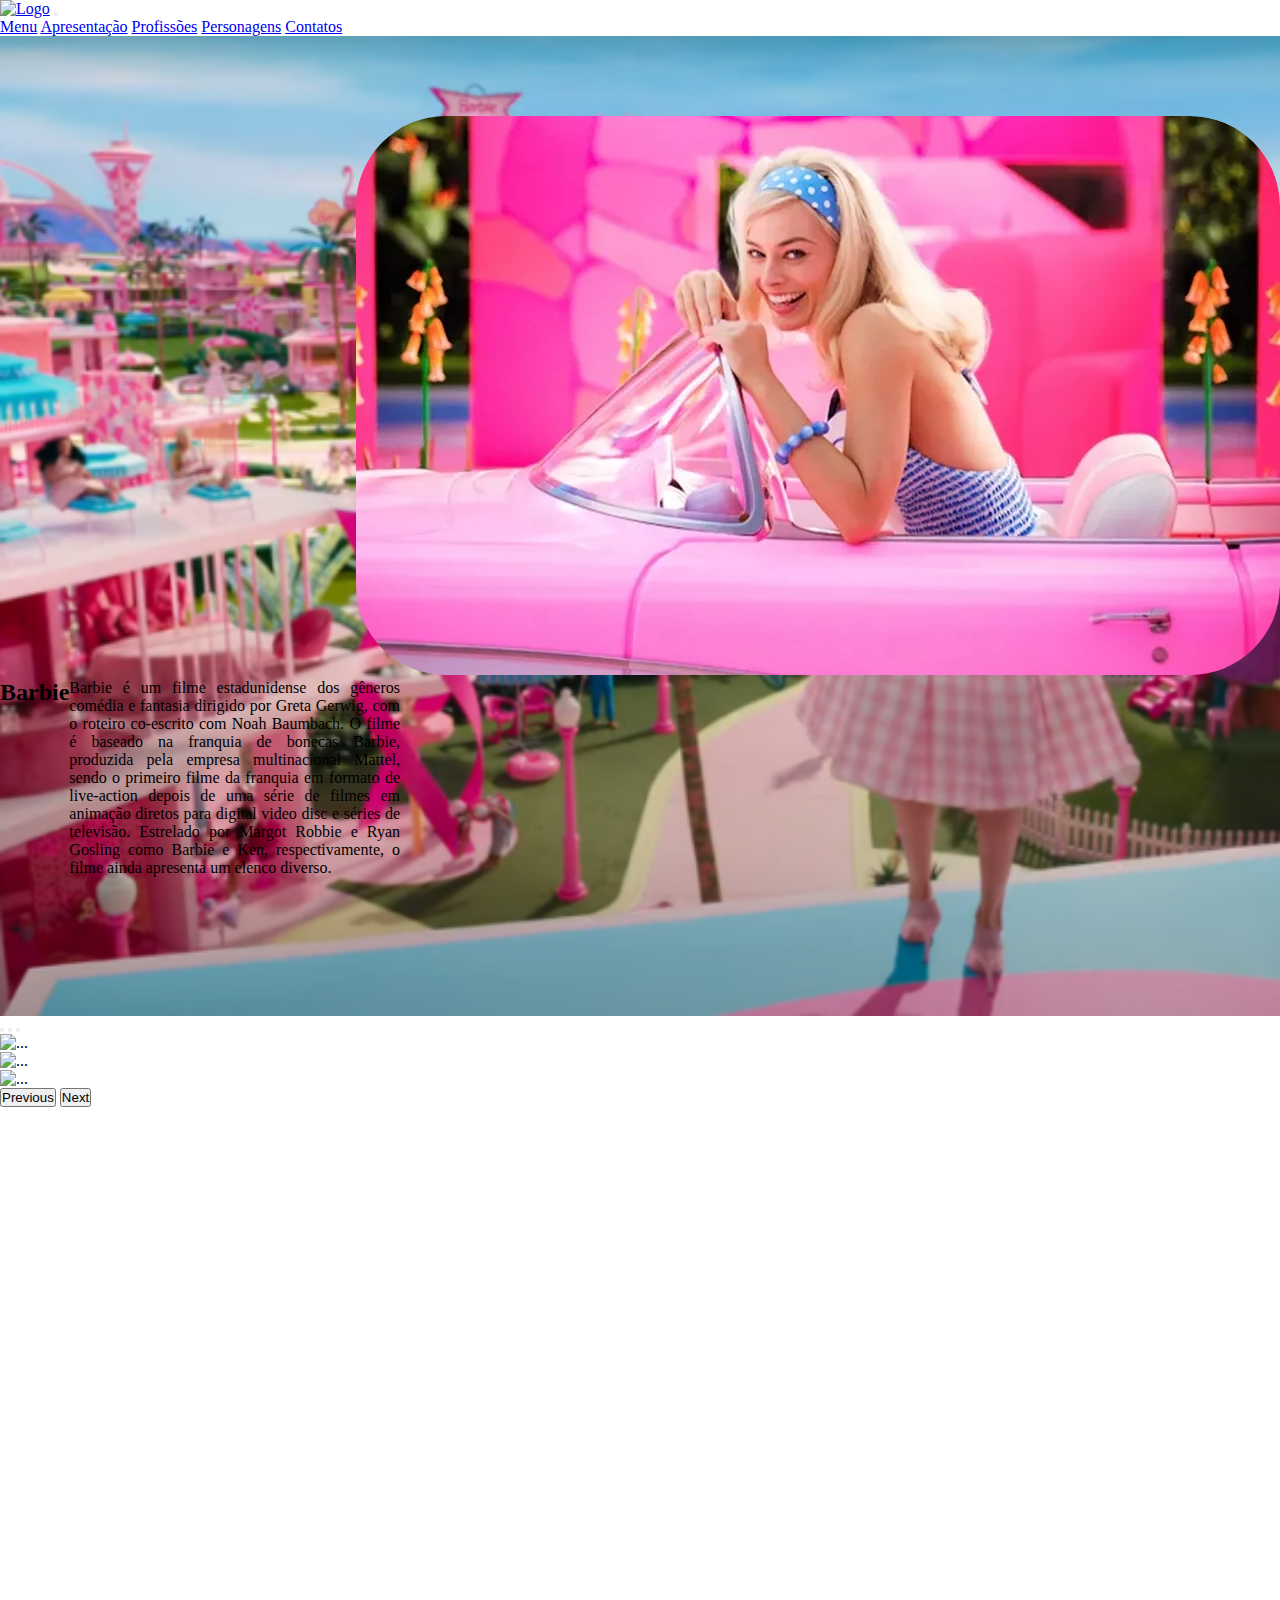
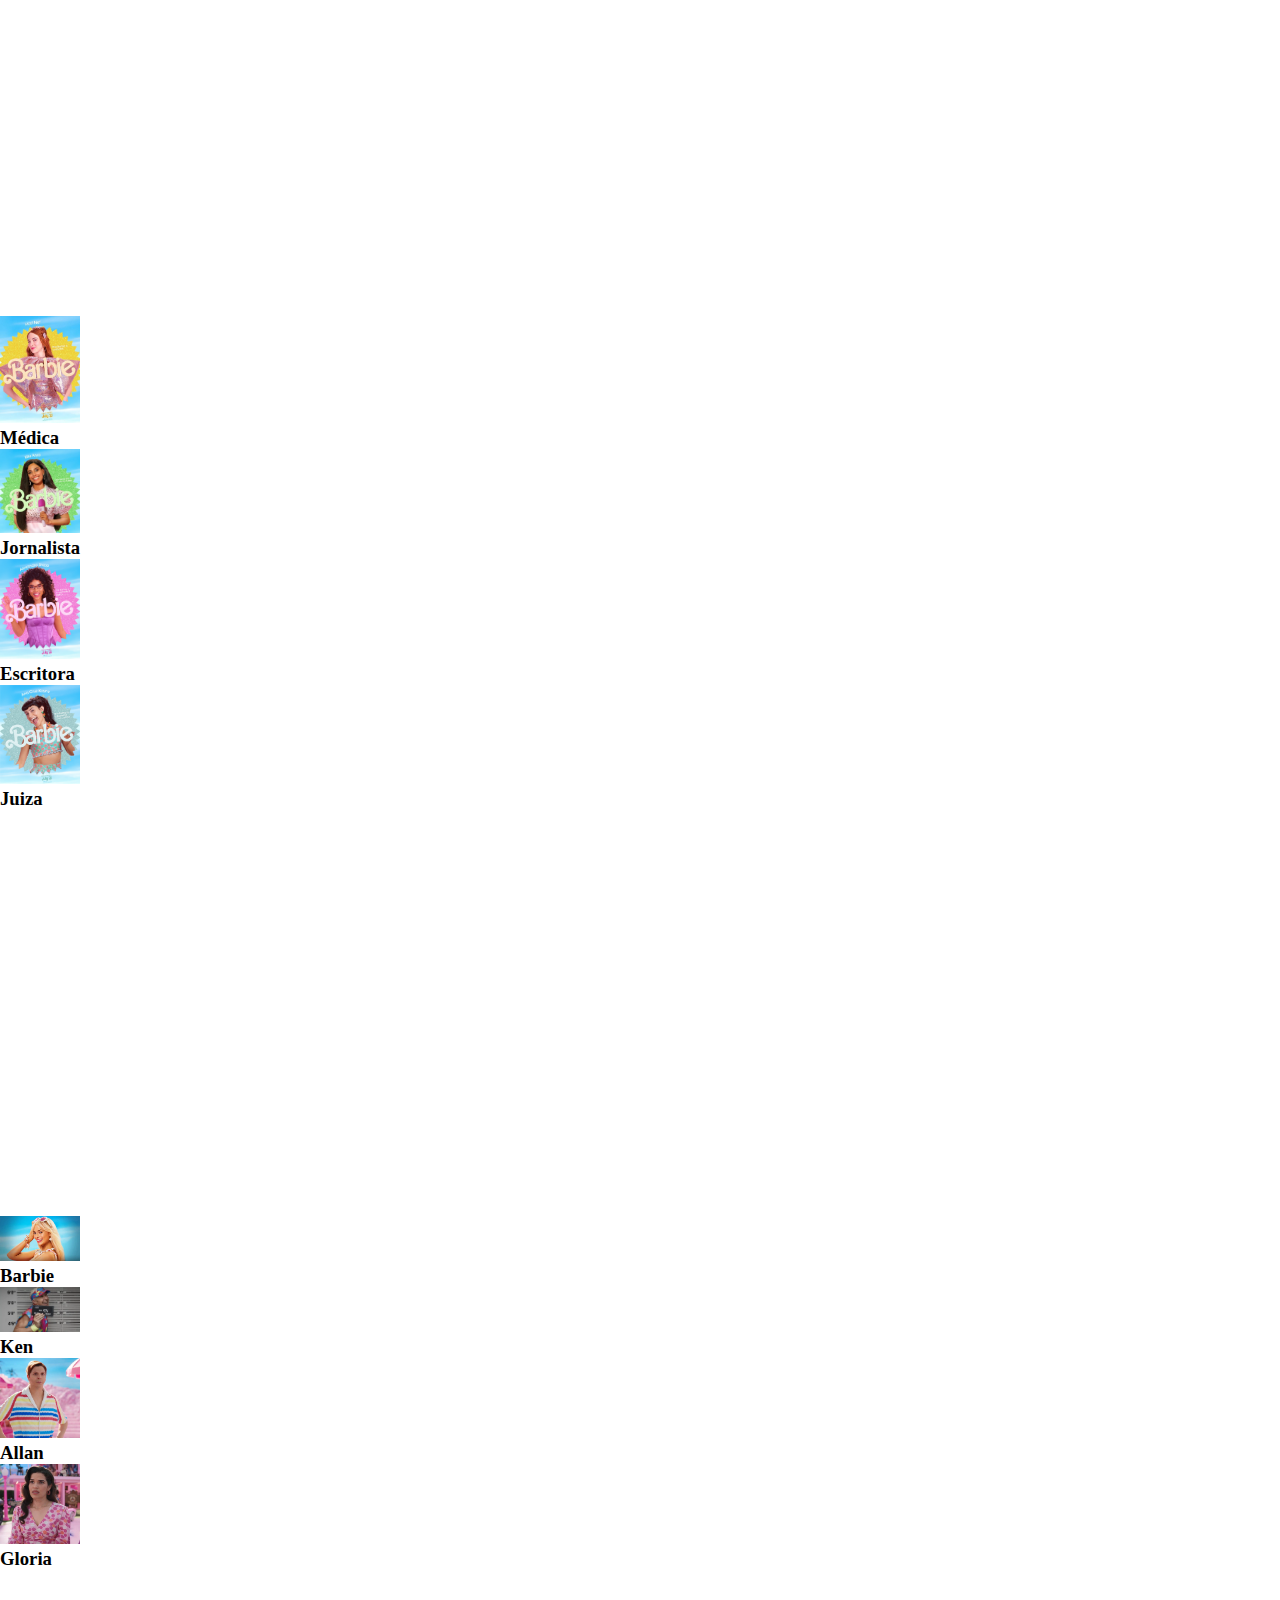
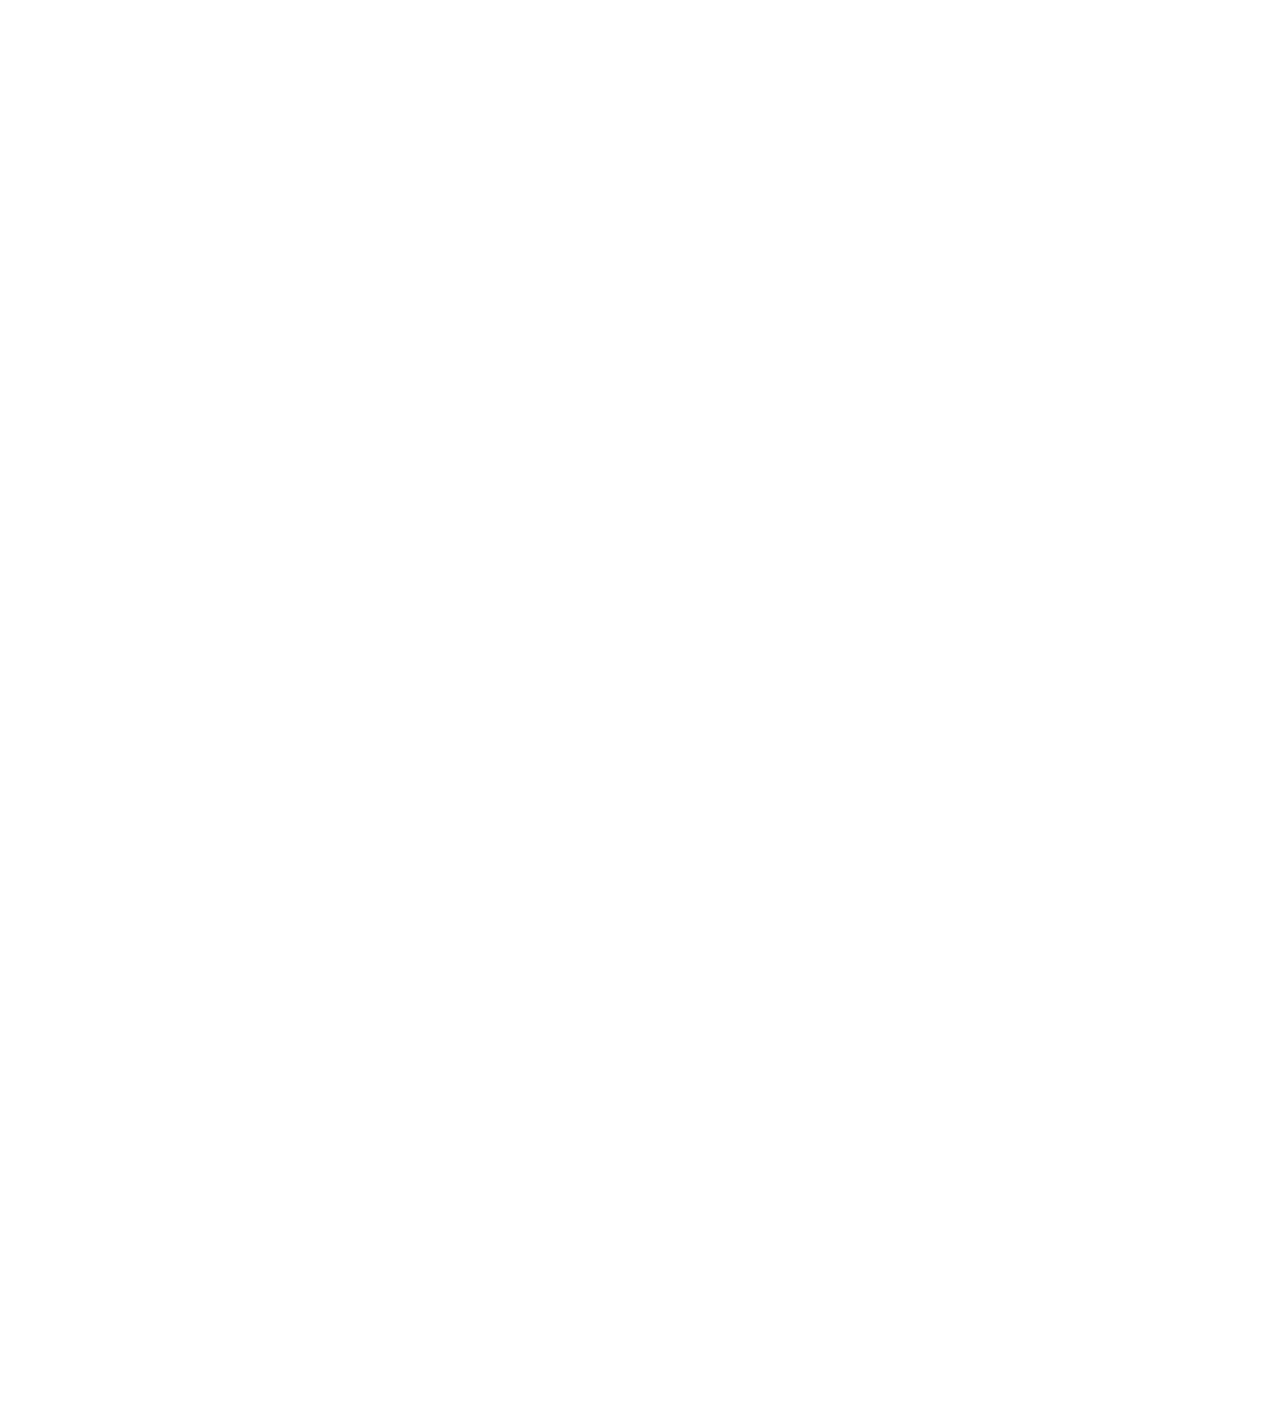
==== Javascript-inicial/Barbie/index.html @ 6b83ccca "Site da barbie" ====
<!DOCTYPE html>
<html lang="en">
<head>
    <meta charset="UTF-8">
    <meta name="viewport" content="width=device-width, initial-scale=1.0">
    <title>Site da Barbie</title>
    <link rel="stylesheet" href="style.css">
    <script src="script.js"></script>
    <link href="https://cdn.jsdelivr.net/npm/bootstrap@5.0.2/dist/css/bootstrap.min.css" rel="stylesheet" integrity="sha384-EVSTQN3/azprG1Anm3QDgpJLIm9Nao0Yz1ztcQTwFspd3yD65VohhpuuCOmLASjC" crossorigin="anonymous"
        integrity="sha384-EVSTQN3/azprG1Anm3QDgpJLIm9Nao0Yz1ztcQTwFspd3yD65VohhpuuCOmLASjC" crossorigin="anonymous">
        <script src="https://cdn.jsdelivr.net/npm/bootstrap@5.0.2/dist/js/bootstrap.bundle.min.js"
        integrity="sha384-MrcW6ZMFYlzcLA8Nl+NtUVF0sA7MsXsP1UyJoMp4YLEuNSfAP+JcXn/tWtIaxVXM"
        crossorigin="anonymous"></script>
        <link rel="preconnect" href="https://fonts.googleapis.com">
        <link rel="preconnect" href="https://fonts.gstatic.com" crossorigin>
        <link href="https://fonts.googleapis.com/css2?family=Sigmar&display=swap" rel="stylesheet">
    
</head>
<body>
    <nav class="navbar fixed-top navbar-expand-lg navbar-light bg-light">
        <div class="container-fluid">
          <a class="navbar-brand" href="#"><img class="img-logo" src="./assets/barbie-logo.png" alt="Logo"></a>
          <button class="navbar-toggler" type="button" data-bs-toggle="collapse" data-bs-target="#navbarNavAltMarkup"
            aria-controls="navbarNavAltMarkup" aria-expanded="false" aria-label="Toggle navigation">
            <span class="navbar-toggler-icon"></span>
          </button>
          <div class="collapse navbar-collapse" id="navbarNavAltMarkup">
            <div class="navbar-nav">
              <a class="nav-link" href="#s1">Menu</a>
              <a class="nav-link" href="#s2">Apresentação</a>
              <a class="nav-link" href="#s3">Profissões</a>
              <a class="nav-link" href="#s4">Personagens</a>
              <a class="nav-link" href="#s5">Contatos</a>
            </div>
          </div>
        </div>
      </nav>
      <main>
        <section id="s1">
            <div class="s1-left">
                <div class="wrap-img">
                    <img class="img-s1" src="./Assets/barbie.webp" alt="imagem apresentacao">
                </div>
            </div>
            <div class="s1-right">
                <h2 class="title-name">Barbie</h2>
                <p>Barbie é um filme estadunidense dos gêneros comédia e fantasia dirigido por Greta Gerwig, 
                  com o roteiro co-escrito com Noah Baumbach. O filme é baseado na franquia 
                  de bonecas Barbie, produzida pela empresa multinacional Mattel, 
                  sendo o primeiro filme da franquia em formato de live-action depois 
                  de uma série de filmes em animação diretos para digital video disc 
                  e séries de televisão. Estrelado por Margot Robbie e Ryan Gosling 
                  como Barbie e Ken, respectivamente, o filme ainda apresenta um elenco diverso.</p>
            </div>
        </section>
        <section id="s2">
            <div id="carouselExampleIndicators" class="carousel slide" data-bs-ride="carousel">
                <div class="carousel-indicators">
                  <button type="button" data-bs-target="#carouselExampleIndicators" data-bs-slide-to="0" class="active" aria-current="true" aria-label="Slide 1"></button>
                  <button type="button" data-bs-target="#carouselExampleIndicators" data-bs-slide-to="1" aria-label="Slide 2"></button>
                  <button type="button" data-bs-target="#carouselExampleIndicators" data-bs-slide-to="2" aria-label="Slide 3"></button>
                </div>
                <div class="carousel-inner">
                  <div class="carousel-item active">
                    <img src="./assets/lobopidao.jpg" class="d-block w-100" alt="...">
                  </div>
                  <div class="carousel-item">
                    <img src="./assets/astronauta.jpg" class="d-block w-100" alt="...">
                  </div>
                  <div class="carousel-item">
                    <img src="./assets/galaxia.jpg" class="d-block w-100" alt="...">
                  </div>
                </div>
                <button class="carousel-control-prev" type="button" data-bs-target="#carouselExampleIndicators" data-bs-slide="prev">
                  <span class="carousel-control-prev-icon" aria-hidden="true"></span>
                  <span class="visually-hidden">Previous</span>
                </button>
                <button class="carousel-control-next" type="button" data-bs-target="#carouselExampleIndicators" data-bs-slide="next">
                  <span class="carousel-control-next-icon" aria-hidden="true"></span>
                  <span class="visually-hidden">Next</span>
                </button>
              </div>
        </section>
        <section id="s3">
            <div class="cartao1">
                <div class="wrap-img-card">
                  <img src="./Assets/medica.jpg" alt="Barbie Medica" width="80px" height="auto">
                </div>
                <div class="wrap-info-card">
                  <h3>Médica</h3>
                  <p></p>
                </div>
              </div>
        
              <div class="cartao2">
                <div class="wrap-img-card">
                  <img src="./Assets/barbie-jornalista.png" alt="Barbie Jornalista" width="80px" height="auto">
                </div>
                <div class="wrap-info-card">
                  <h3>Jornalista</h3>
                  <p></p>
                </div>
              </div>
        
              <div class="cartao3">
                <div class="wrap-img-card">
                  <img src="./Assets/escritora.jpg" alt="Barbie Escritora" width="80px" height="auto">
                </div>
                <div class="wrap-info-card">
                  <h3>Escritora</h3>
                  <p></p>
                </div>
              </div>
        
              <div class="cartao4">
                <div class="wrap-img-card">
                  <img src="./Assets/barbie-juiza.png" alt="Barbie Juiza" width="80px" height="auto">
                </div>
                <div class="wrap-info-card">
                  <h3>Juiza</h3>
                  <p></p>
                </div>
              </div>
        </section>
        <section class="s4">
            <div class="cartao5">
                <div class="wrap-img-card">
                  <img src="./Assets/Barbie1.webp" alt="foto Barbie" width="80px" height="auto">
                </div>
                <div class="wrap-info-card">
                  <h3>Barbie</h3>
                  <p></p>
                </div>
              </div>
        
              <div class="cartao6">
                <div class="wrap-img-card">
                  <img src="./Assets/foto-ken.webp" alt="foto Ken" width="80px" height="auto">
                </div>
                <div class="wrap-info-card">
                  <h3>Ken</h3>
                  <p></p>
                </div>
              </div>
        
              <div class="cartao7">
                <div class="wrap-img-card">
                  <img src="./Assets/allan.webp" alt="foto Allan" width="80px" height="auto">
                </div>
                <div class="wrap-info-card">
                  <h3>Allan</h3>
                  <p></p>
                </div>
              </div>
        
              <div class="cartao8">
                <div class="wrap-img-card">
                  <img src="./Assets/gloria.jpg" alt="foto Gloria" width="80px" height="auto">
                </div>
                <div class="wrap-info-card">
                  <h3>Gloria</h3>
                  <p></p>
                </div>
              </div>
        </section>
        <section></section>
      </main>
</body>
</html>
---- Javascript-inicial/Barbie/style.css ----
*{
    padding: 0;
    margin: 0;
}

.img-logo{
    width: 50px;
    height: auto;
}

section{
    height: 100vh;
}

#s1{
    padding-top: 80px;
    background-image: url(./Assets/background.png);
    background-repeat: no-repeat;
    background-size: cover;
    flex-direction: column;
}

.s1-left{
    display: flex;
    align-items: right;
    justify-content: right;
    overflow: auto;
    border-radius: 10vh;
}

.s1-right{
    
    display: flex;
    align-items: left;
    justify-content: left;
    width: 400px;
    text-align: justify;
}

.wrap-image{
    display: flex;
    align-items: center;
    justify-content: left;
    width: 400px;
}

.img-s1{
    border-radius: 10vh;
}
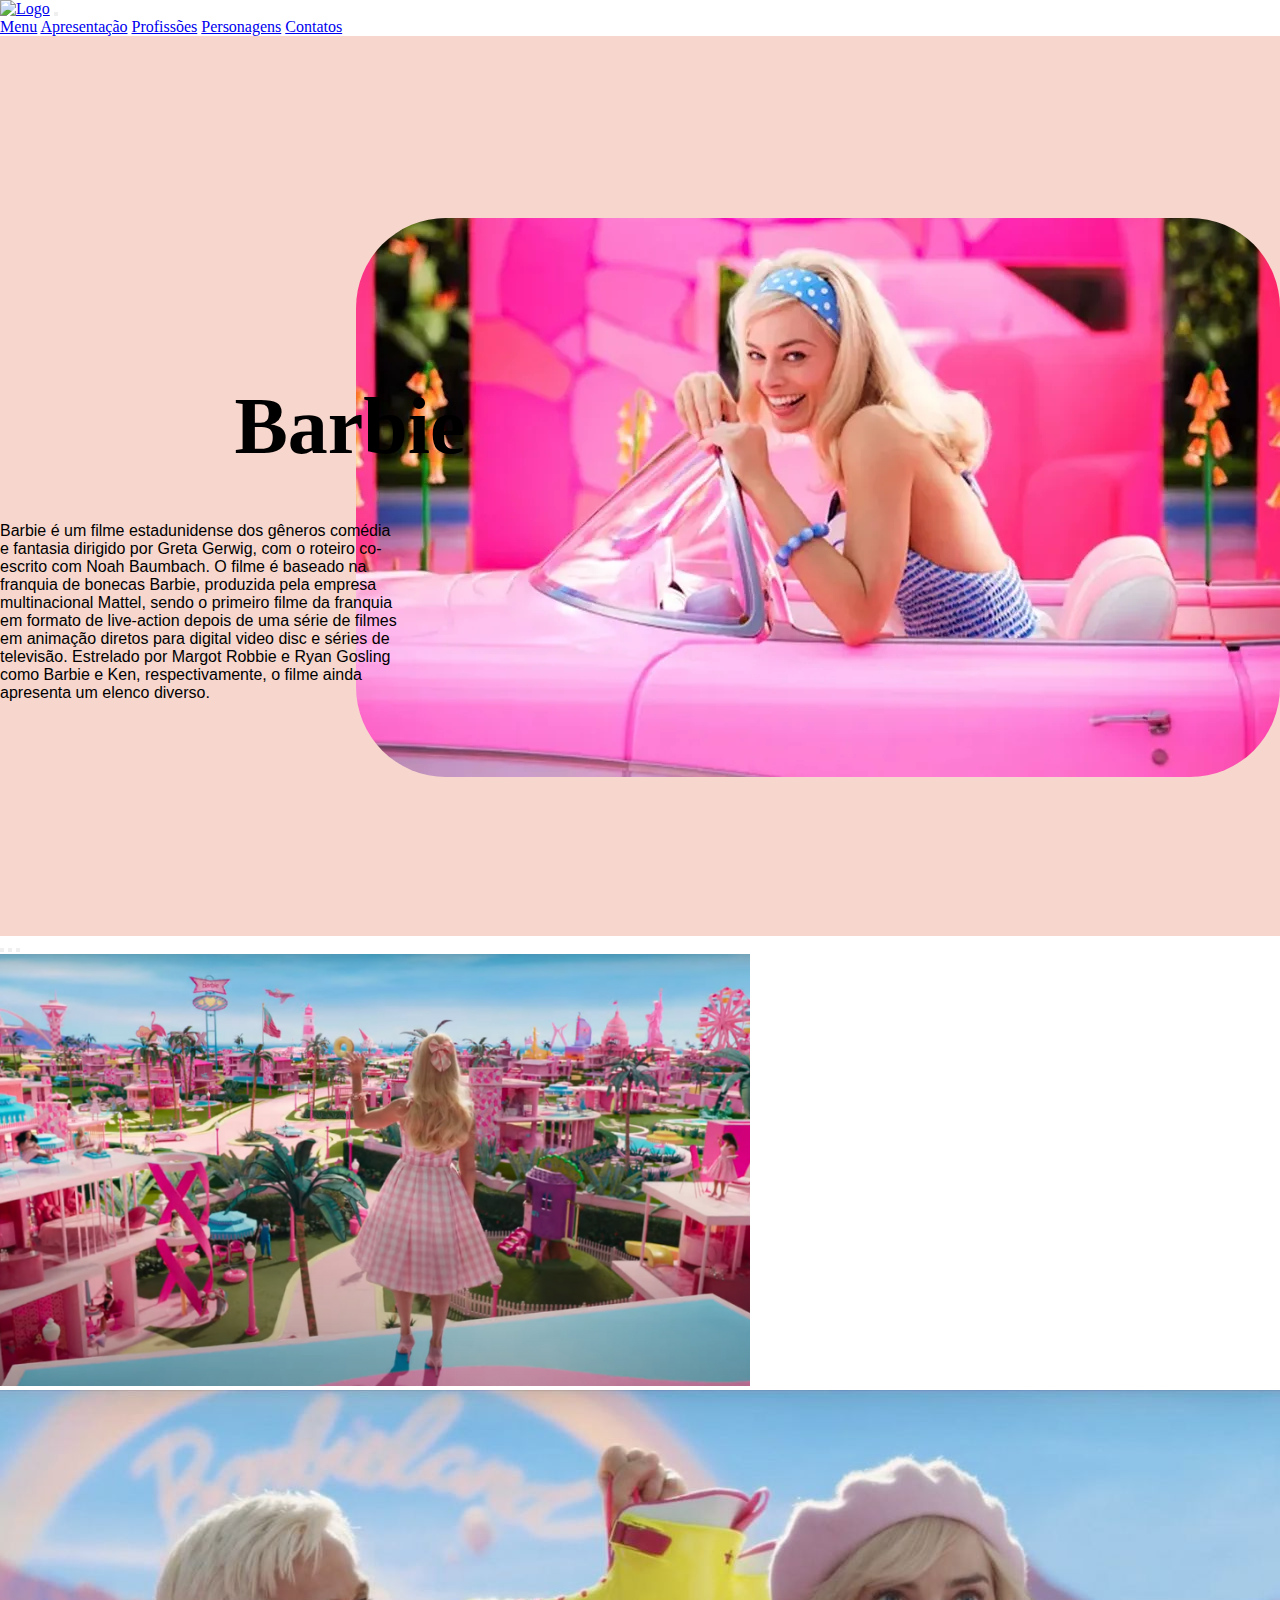
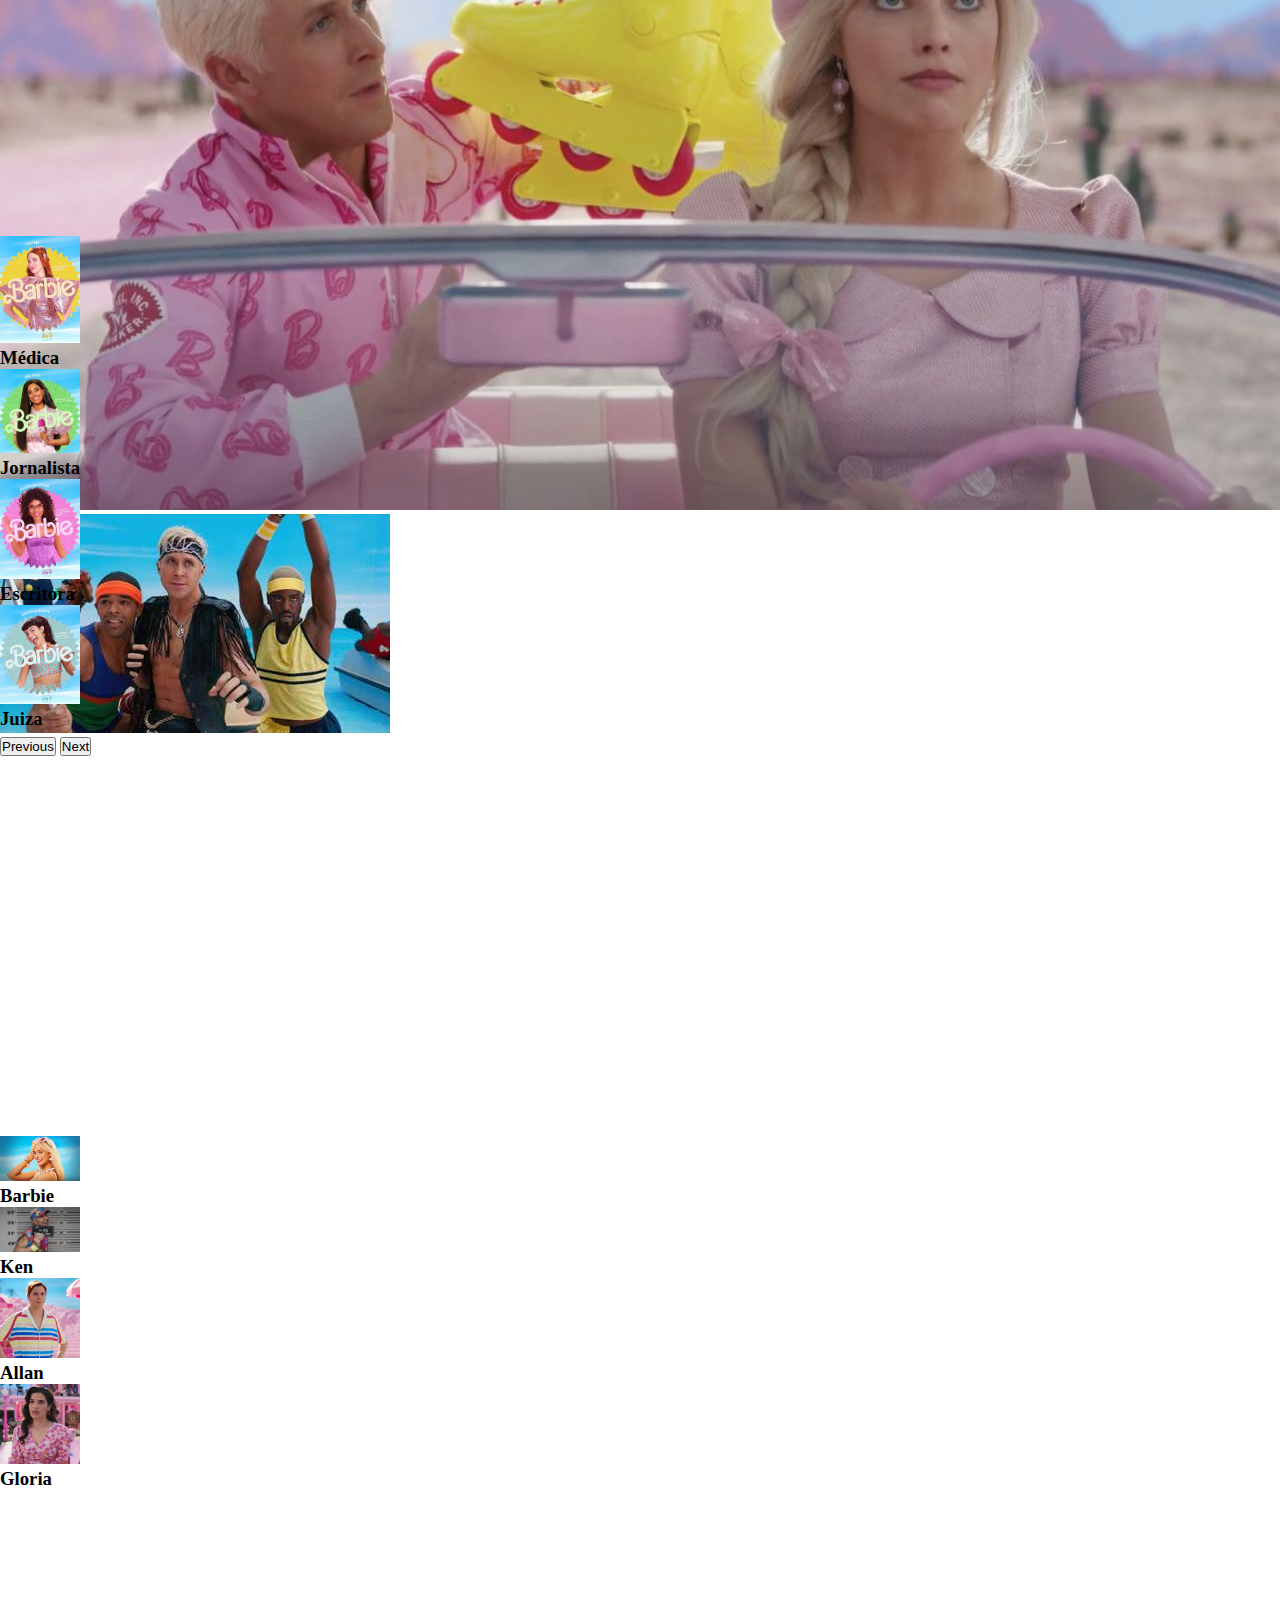
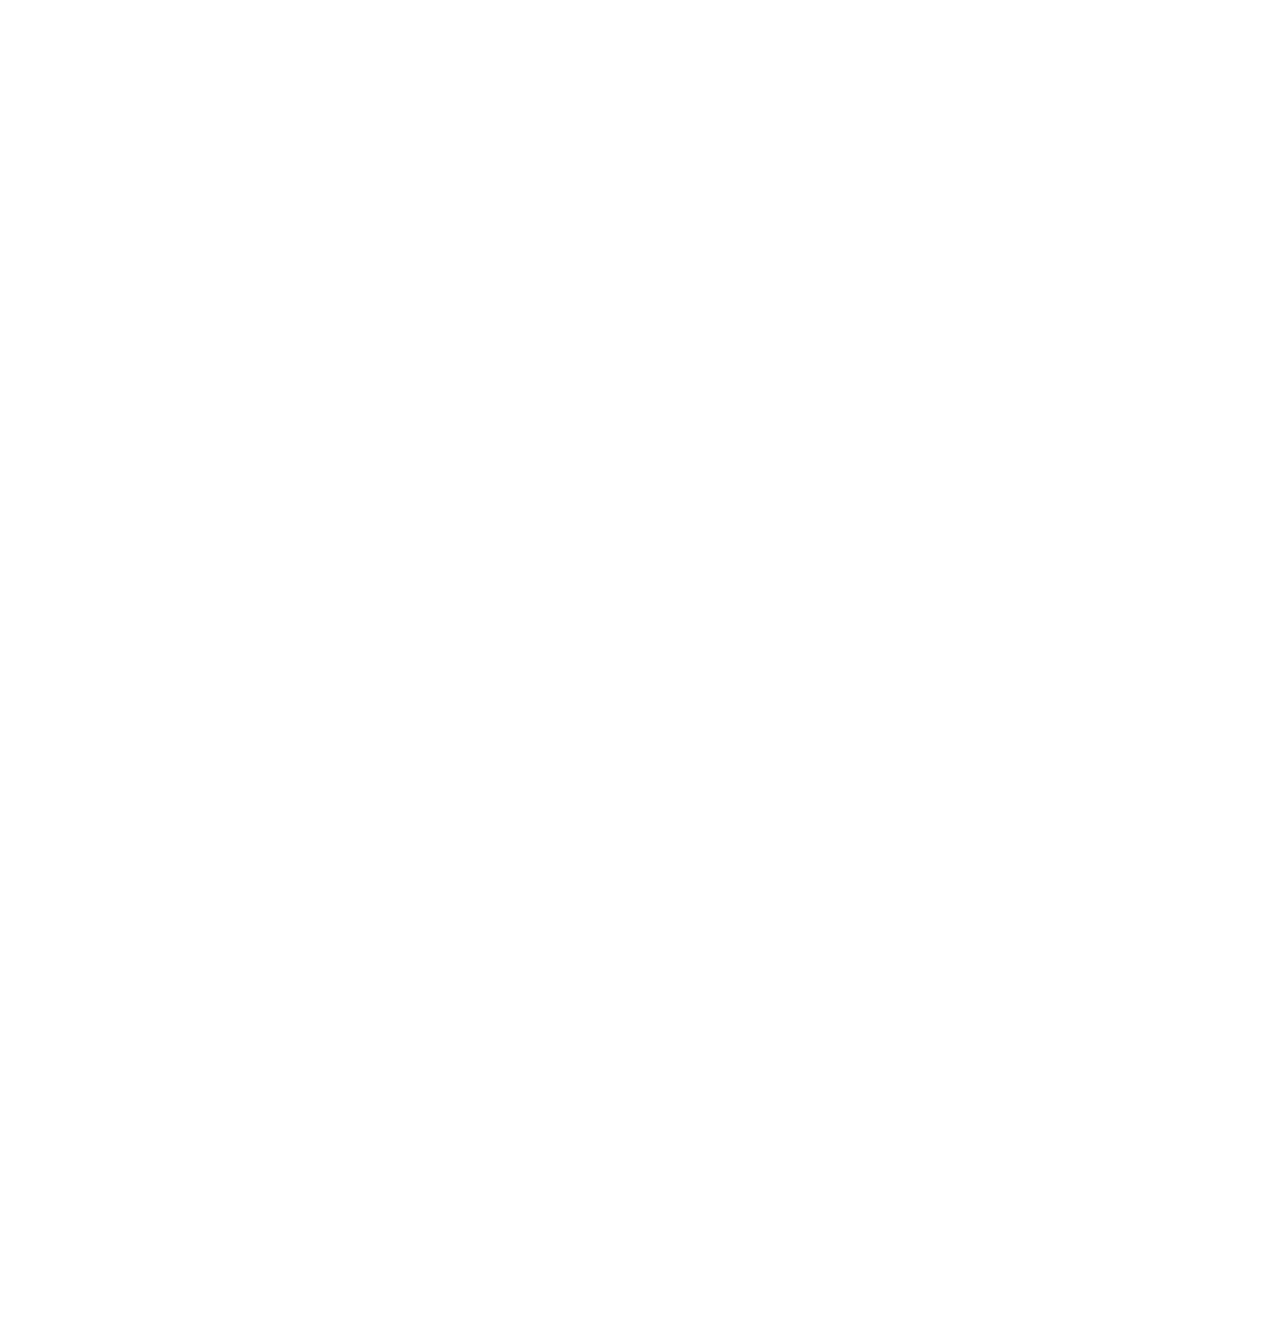
==== commit 34ee3ab6: "barbie 1" ====
--- a/Javascript-inicial/Barbie/index.html
+++ b/Javascript-inicial/Barbie/index.html
@@ -37,14 +37,14 @@
       </nav>
       <main>
         <section id="s1">
-            <div class="s1-left">
+            <div class="s1-img">
                 <div class="wrap-img">
                     <img class="img-s1" src="./Assets/barbie.webp" alt="imagem apresentacao">
                 </div>
             </div>
-            <div class="s1-right">
+            <div class="s1-title">
                 <h2 class="title-name">Barbie</h2>
-                <p>Barbie é um filme estadunidense dos gêneros comédia e fantasia dirigido por Greta Gerwig, 
+                <p class="texto-barbie">Barbie é um filme estadunidense dos gêneros comédia e fantasia dirigido por Greta Gerwig, 
                   com o roteiro co-escrito com Noah Baumbach. O filme é baseado na franquia 
                   de bonecas Barbie, produzida pela empresa multinacional Mattel, 
                   sendo o primeiro filme da franquia em formato de live-action depois 
@@ -62,13 +62,13 @@
                 </div>
                 <div class="carousel-inner">
                   <div class="carousel-item active">
-                    <img src="./assets/lobopidao.jpg" class="d-block w-100" alt="...">
+                    <img src="./Assets/background.png" class="d-block w-100" alt="imagem 1">
                   </div>
                   <div class="carousel-item">
-                    <img src="./assets/astronauta.jpg" class="d-block w-100" alt="...">
+                    <img src="./Assets/barbie_ken_liveaction_capa.jpg" class="d-block w-100" alt="imagem 2">
                   </div>
                   <div class="carousel-item">
-                    <img src="./assets/galaxia.jpg" class="d-block w-100" alt="...">
+                    <img src="./Assets/barbie-ryan-gosling-ncuti-gatwa-foto-reproducao-youtube_widemd.jpg" class="d-block w-100" alt="imagem 3">
                   </div>
                 </div>
                 <button class="carousel-control-prev" type="button" data-bs-target="#carouselExampleIndicators" data-bs-slide="prev">
--- a/Javascript-inicial/Barbie/style.css
+++ b/Javascript-inicial/Barbie/style.css
@@ -1,6 +1,7 @@
 *{
     padding: 0;
     margin: 0;
+    box-sizing: border-box;
 }
 
 .img-logo{
@@ -14,27 +15,41 @@
 
 #s1{
     padding-top: 80px;
-    background-image: url(./Assets/background.png);
-    background-repeat: no-repeat;
-    background-size: cover;
+    background-color: #f7d7cd;
     flex-direction: column;
 }
 
-.s1-left{
+.s1-img{
     display: flex;
-    align-items: right;
+    align-items: center;
+    padding-top: 8%;
     justify-content: right;
-    overflow: auto;
     border-radius: 10vh;
 }
 
-.s1-right{
-    
+.title-name{
     display: flex;
-    align-items: left;
-    justify-content: left;
+    align-items: flex-start;
+    justify-content: center;
+    text-align: left;
+    width: 700px;
+    position: relative;
+    top: -400px;
+    font-size: 80px;
+    font-family: Georgia, 'Times New Roman', Times, serif;
+    color: black;
+}
+
+.texto-barbie{
+    display: flex;
+    align-items: flex-start;
+    justify-content: center;
+    text-align: left;
     width: 400px;
-    text-align: justify;
+    position: relative;
+    top: -350px;
+    font-family: Verdana, Geneva, Tahoma, sans-serif;
+    color: black;
 }
 
 .wrap-image{
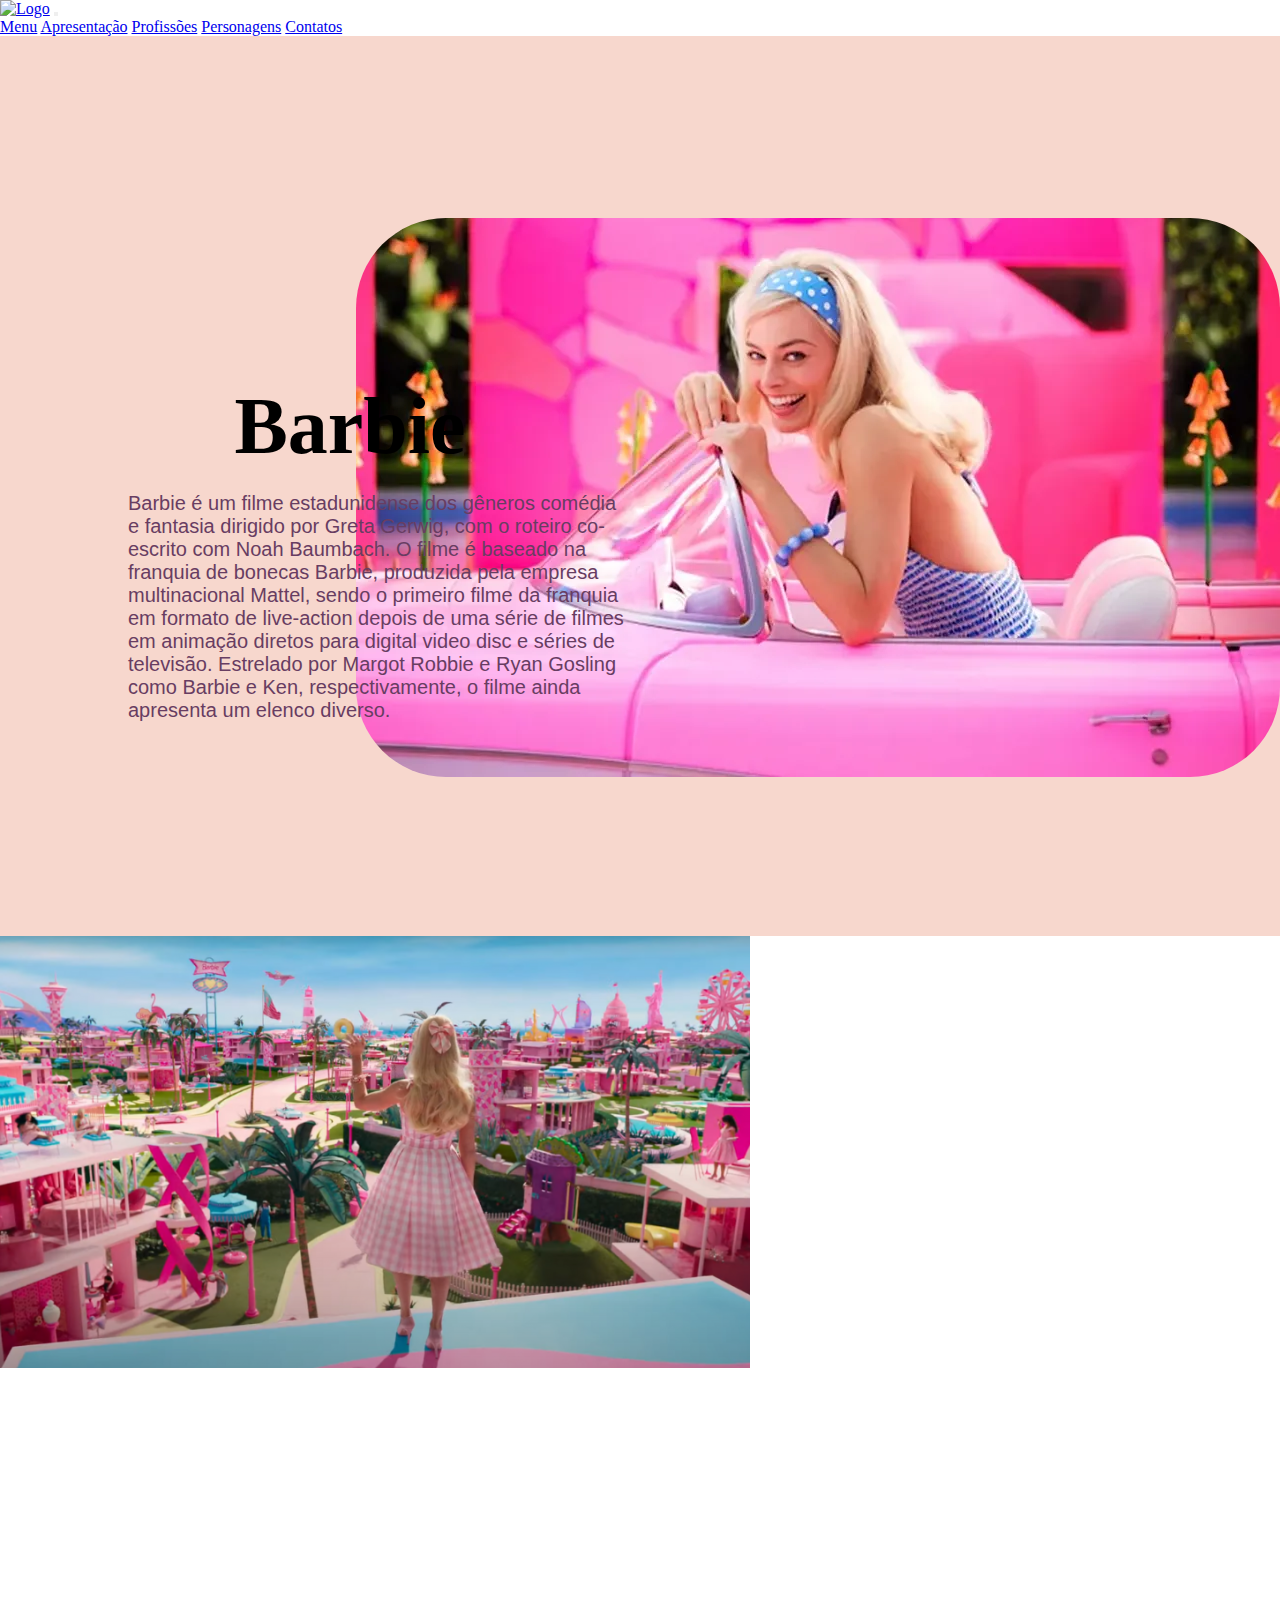
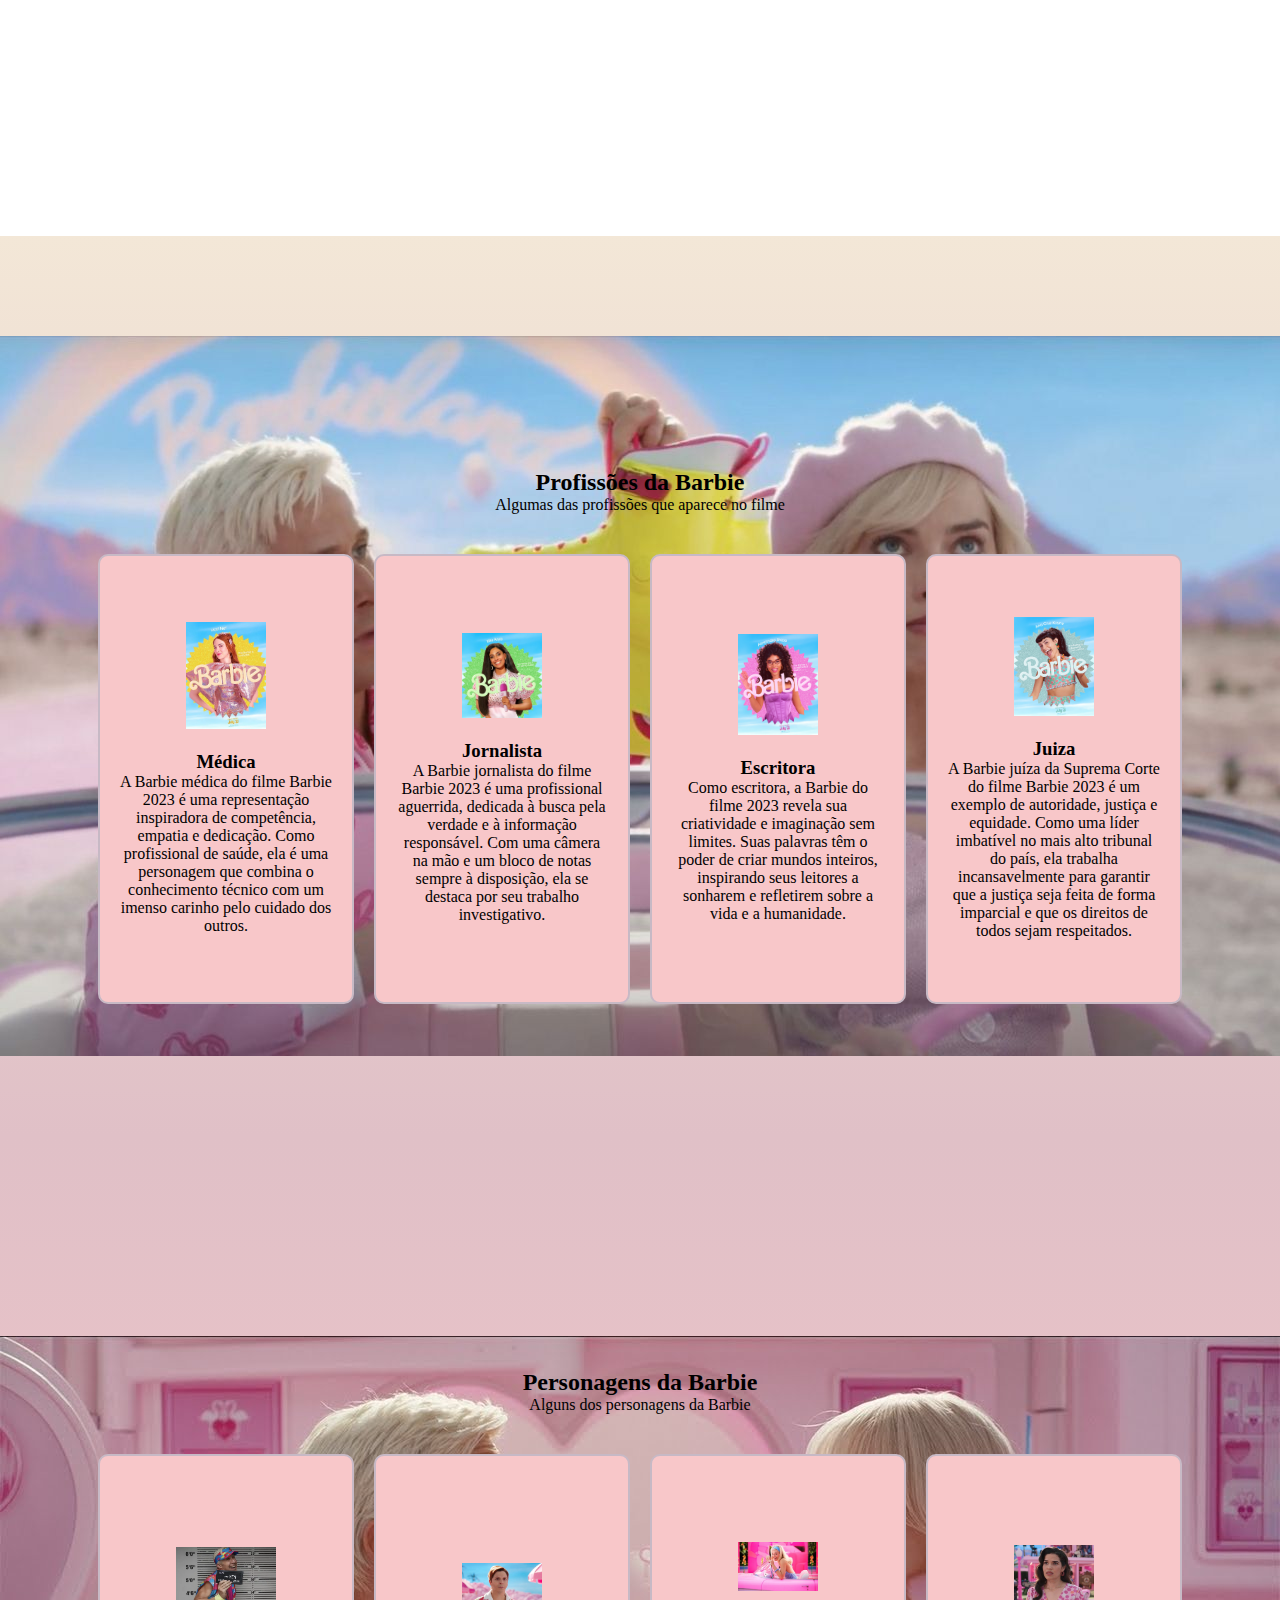
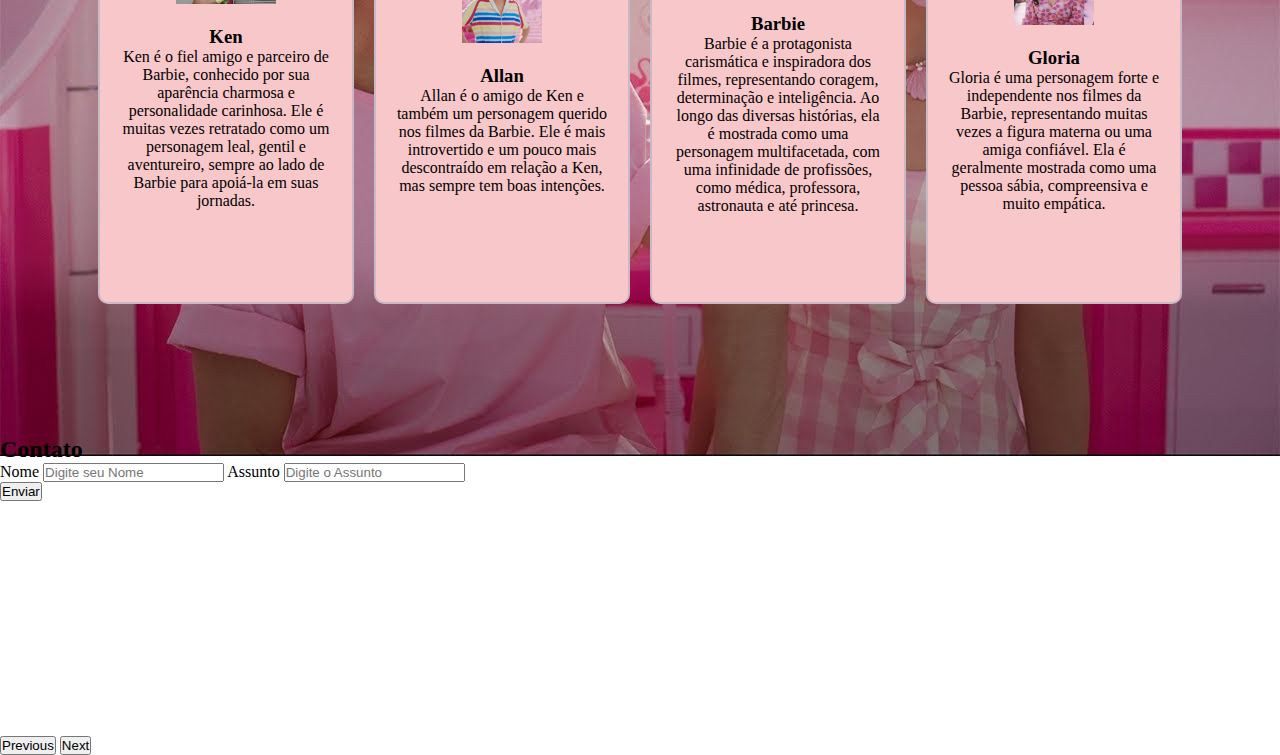
==== commit ecd4028c: "barbie quase finalizado" ====
--- a/Javascript-inicial/Barbie/index.html
+++ b/Javascript-inicial/Barbie/index.html
@@ -1,169 +1,209 @@
 <!DOCTYPE html>
 <html lang="en">
+
 <head>
-    <meta charset="UTF-8">
-    <meta name="viewport" content="width=device-width, initial-scale=1.0">
-    <title>Site da Barbie</title>
-    <link rel="stylesheet" href="style.css">
-    <script src="script.js"></script>
-    <link href="https://cdn.jsdelivr.net/npm/bootstrap@5.0.2/dist/css/bootstrap.min.css" rel="stylesheet" integrity="sha384-EVSTQN3/azprG1Anm3QDgpJLIm9Nao0Yz1ztcQTwFspd3yD65VohhpuuCOmLASjC" crossorigin="anonymous"
-        integrity="sha384-EVSTQN3/azprG1Anm3QDgpJLIm9Nao0Yz1ztcQTwFspd3yD65VohhpuuCOmLASjC" crossorigin="anonymous">
-        <script src="https://cdn.jsdelivr.net/npm/bootstrap@5.0.2/dist/js/bootstrap.bundle.min.js"
-        integrity="sha384-MrcW6ZMFYlzcLA8Nl+NtUVF0sA7MsXsP1UyJoMp4YLEuNSfAP+JcXn/tWtIaxVXM"
-        crossorigin="anonymous"></script>
-        <link rel="preconnect" href="https://fonts.googleapis.com">
-        <link rel="preconnect" href="https://fonts.gstatic.com" crossorigin>
-        <link href="https://fonts.googleapis.com/css2?family=Sigmar&display=swap" rel="stylesheet">
-    
+  <meta charset="UTF-8">
+  <meta name="viewport" content="width=device-width, initial-scale=1.0">
+  <title>Site da Barbie</title>
+  <link rel="stylesheet" href="style.css">
+  <script src="script.js"></script>
+  <link href="https://cdn.jsdelivr.net/npm/bootstrap@5.0.2/dist/css/bootstrap.min.css" rel="stylesheet"
+    integrity="sha384-EVSTQN3/azprG1Anm3QDgpJLIm9Nao0Yz1ztcQTwFspd3yD65VohhpuuCOmLASjC" crossorigin="anonymous"
+    integrity="sha384-EVSTQN3/azprG1Anm3QDgpJLIm9Nao0Yz1ztcQTwFspd3yD65VohhpuuCOmLASjC" crossorigin="anonymous">
+  <script src="https://cdn.jsdelivr.net/npm/bootstrap@5.0.2/dist/js/bootstrap.bundle.min.js"
+    integrity="sha384-MrcW6ZMFYlzcLA8Nl+NtUVF0sA7MsXsP1UyJoMp4YLEuNSfAP+JcXn/tWtIaxVXM"
+    crossorigin="anonymous"></script>
+  <link rel="preconnect" href="https://fonts.googleapis.com">
+  <link rel="preconnect" href="https://fonts.gstatic.com" crossorigin>
+  <link href="https://fonts.googleapis.com/css2?family=Sigmar&display=swap" rel="stylesheet">
+
 </head>
+
 <body>
-    <nav class="navbar fixed-top navbar-expand-lg navbar-light bg-light">
-        <div class="container-fluid">
-          <a class="navbar-brand" href="#"><img class="img-logo" src="./assets/barbie-logo.png" alt="Logo"></a>
-          <button class="navbar-toggler" type="button" data-bs-toggle="collapse" data-bs-target="#navbarNavAltMarkup"
-            aria-controls="navbarNavAltMarkup" aria-expanded="false" aria-label="Toggle navigation">
-            <span class="navbar-toggler-icon"></span>
-          </button>
-          <div class="collapse navbar-collapse" id="navbarNavAltMarkup">
-            <div class="navbar-nav">
-              <a class="nav-link" href="#s1">Menu</a>
-              <a class="nav-link" href="#s2">Apresentação</a>
-              <a class="nav-link" href="#s3">Profissões</a>
-              <a class="nav-link" href="#s4">Personagens</a>
-              <a class="nav-link" href="#s5">Contatos</a>
-            </div>
-          </div>
-        </div>
-      </nav>
-      <main>
-        <section id="s1">
-            <div class="s1-img">
-                <div class="wrap-img">
-                    <img class="img-s1" src="./Assets/barbie.webp" alt="imagem apresentacao">
-                </div>
-            </div>
-            <div class="s1-title">
-                <h2 class="title-name">Barbie</h2>
-                <p class="texto-barbie">Barbie é um filme estadunidense dos gêneros comédia e fantasia dirigido por Greta Gerwig, 
-                  com o roteiro co-escrito com Noah Baumbach. O filme é baseado na franquia 
-                  de bonecas Barbie, produzida pela empresa multinacional Mattel, 
-                  sendo o primeiro filme da franquia em formato de live-action depois 
-                  de uma série de filmes em animação diretos para digital video disc 
-                  e séries de televisão. Estrelado por Margot Robbie e Ryan Gosling 
-                  como Barbie e Ken, respectivamente, o filme ainda apresenta um elenco diverso.</p>
-            </div>
-        </section>
-        <section id="s2">
-            <div id="carouselExampleIndicators" class="carousel slide" data-bs-ride="carousel">
-                <div class="carousel-indicators">
-                  <button type="button" data-bs-target="#carouselExampleIndicators" data-bs-slide-to="0" class="active" aria-current="true" aria-label="Slide 1"></button>
-                  <button type="button" data-bs-target="#carouselExampleIndicators" data-bs-slide-to="1" aria-label="Slide 2"></button>
-                  <button type="button" data-bs-target="#carouselExampleIndicators" data-bs-slide-to="2" aria-label="Slide 3"></button>
-                </div>
-                <div class="carousel-inner">
-                  <div class="carousel-item active">
-                    <img src="./Assets/background.png" class="d-block w-100" alt="imagem 1">
-                  </div>
-                  <div class="carousel-item">
-                    <img src="./Assets/barbie_ken_liveaction_capa.jpg" class="d-block w-100" alt="imagem 2">
-                  </div>
-                  <div class="carousel-item">
-                    <img src="./Assets/barbie-ryan-gosling-ncuti-gatwa-foto-reproducao-youtube_widemd.jpg" class="d-block w-100" alt="imagem 3">
-                  </div>
-                </div>
-                <button class="carousel-control-prev" type="button" data-bs-target="#carouselExampleIndicators" data-bs-slide="prev">
-                  <span class="carousel-control-prev-icon" aria-hidden="true"></span>
-                  <span class="visually-hidden">Previous</span>
-                </button>
-                <button class="carousel-control-next" type="button" data-bs-target="#carouselExampleIndicators" data-bs-slide="next">
-                  <span class="carousel-control-next-icon" aria-hidden="true"></span>
-                  <span class="visually-hidden">Next</span>
-                </button>
-              </div>
-        </section>
-        <section id="s3">
-            <div class="cartao1">
-                <div class="wrap-img-card">
-                  <img src="./Assets/medica.jpg" alt="Barbie Medica" width="80px" height="auto">
-                </div>
-                <div class="wrap-info-card">
-                  <h3>Médica</h3>
-                  <p></p>
-                </div>
-              </div>
-        
-              <div class="cartao2">
-                <div class="wrap-img-card">
-                  <img src="./Assets/barbie-jornalista.png" alt="Barbie Jornalista" width="80px" height="auto">
-                </div>
-                <div class="wrap-info-card">
-                  <h3>Jornalista</h3>
-                  <p></p>
-                </div>
-              </div>
-        
-              <div class="cartao3">
-                <div class="wrap-img-card">
-                  <img src="./Assets/escritora.jpg" alt="Barbie Escritora" width="80px" height="auto">
-                </div>
-                <div class="wrap-info-card">
-                  <h3>Escritora</h3>
-                  <p></p>
-                </div>
-              </div>
-        
-              <div class="cartao4">
-                <div class="wrap-img-card">
-                  <img src="./Assets/barbie-juiza.png" alt="Barbie Juiza" width="80px" height="auto">
-                </div>
-                <div class="wrap-info-card">
-                  <h3>Juiza</h3>
-                  <p></p>
-                </div>
-              </div>
-        </section>
-        <section class="s4">
-            <div class="cartao5">
-                <div class="wrap-img-card">
-                  <img src="./Assets/Barbie1.webp" alt="foto Barbie" width="80px" height="auto">
-                </div>
-                <div class="wrap-info-card">
-                  <h3>Barbie</h3>
-                  <p></p>
-                </div>
-              </div>
-        
-              <div class="cartao6">
-                <div class="wrap-img-card">
-                  <img src="./Assets/foto-ken.webp" alt="foto Ken" width="80px" height="auto">
-                </div>
-                <div class="wrap-info-card">
-                  <h3>Ken</h3>
-                  <p></p>
-                </div>
-              </div>
-        
-              <div class="cartao7">
-                <div class="wrap-img-card">
-                  <img src="./Assets/allan.webp" alt="foto Allan" width="80px" height="auto">
-                </div>
-                <div class="wrap-info-card">
-                  <h3>Allan</h3>
-                  <p></p>
-                </div>
-              </div>
-        
-              <div class="cartao8">
-                <div class="wrap-img-card">
-                  <img src="./Assets/gloria.jpg" alt="foto Gloria" width="80px" height="auto">
-                </div>
-                <div class="wrap-info-card">
-                  <h3>Gloria</h3>
-                  <p></p>
-                </div>
-              </div>
-        </section>
-        <section></section>
-      </main>
+  <nav class="navbar fixed-top navbar-expand-lg navbar-light bg-light">
+    <div class="container-fluid">
+      <a class="navbar-brand" href="#"><img class="img-logo" src="./assets/barbie-logo.png" alt="Logo"></a>
+      <button class="navbar-toggler" type="button" data-bs-toggle="collapse" data-bs-target="#navbarNavAltMarkup"
+        aria-controls="navbarNavAltMarkup" aria-expanded="false" aria-label="Toggle navigation">
+        <span class="navbar-toggler-icon"></span>
+      </button>
+      <div class="collapse navbar-collapse" id="navbarNavAltMarkup">
+        <div class="navbar-nav">
+          <a class="nav-link" href="#s1">Menu</a>
+          <a class="nav-link" href="#s2">Apresentação</a>
+          <a class="nav-link" href="#s3">Profissões</a>
+          <a class="nav-link" href="#s4">Personagens</a>
+          <a class="nav-link" href="#s5">Contatos</a>
+        </div>
+      </div>
+    </div>
+  </nav>
+ 
+    <section id="s1">
+      <div class="s1-img">
+        <div class="wrap-img">
+          <img class="img-s1" src="./Assets/barbie.webp" alt="imagem apresentacao">
+        </div>
+      </div>
+      <div class="s1-title">
+        <h2 class="title-name">Barbie</h2>
+        <p class="texto-barbie">Barbie é um filme estadunidense dos gêneros comédia e fantasia dirigido por Greta
+          Gerwig,
+          com o roteiro co-escrito com Noah Baumbach. O filme é baseado na franquia
+          de bonecas Barbie, produzida pela empresa multinacional Mattel,
+          sendo o primeiro filme da franquia em formato de live-action depois
+          de uma série de filmes em animação diretos para digital video disc
+          e séries de televisão. Estrelado por Margot Robbie e Ryan Gosling
+          como Barbie e Ken, respectivamente, o filme ainda apresenta um elenco diverso.</p>
+      </div>
+    </section>
+    <section id="s2">
+      <div id="carouselExampleControls" class="carousel slide" data-bs-ride="carousel">
+        <div class="carousel-inner">
+          <div class="carousel-item active">
+            <img src="./Assets/background.png" class="d-block w-100" alt="imagem1">
+          </div>
+          <div class="carousel-item">
+            <img src="./Assets/barbie_ken_liveaction_capa.jpg" class="d-block w-100" alt="imagem2">
+          </div>
+          <div class="carousel-item">
+            <img src="./Assets/maxresdefault.jpg" class="d-block w-100" alt="imagem3">
+          </div>
+        </div>
+        <button class="carousel-control-prev" type="button" data-bs-target="#carouselExampleControls"
+          data-bs-slide="prev">
+          <span class="carousel-control-prev-icon" aria-hidden="true"></span>
+          <span class="visually-hidden">Previous</span>
+        </button>
+        <button class="carousel-control-next" type="button" data-bs-target="#carouselExampleControls"
+          data-bs-slide="next">
+          <span class="carousel-control-next-icon" aria-hidden="true"></span>
+          <span class="visually-hidden">Next</span>
+        </button>
+      </div>
+    </section>
+    <section id="s3">
+      <div class="titulo-cartao">
+        <h2>Profissões da Barbie</h2>
+        <p>Algumas das profissões que aparece no filme</p>
+      </div>
+      <div class="wrap-cards">
+        <div class="cartao">
+          <div class="wrap-img-card">
+            <img src="./Assets/medica.jpg" alt="Barbie Medica" width="80px" height="auto">
+          </div>
+          <div class="wrap-info-card">
+            <h3>Médica</h3>
+            <p>A Barbie médica do filme Barbie 2023 é uma representação inspiradora
+              de competência, empatia e dedicação. Como profissional de saúde,
+              ela é uma personagem que combina o conhecimento técnico com um imenso
+              carinho pelo cuidado dos outros.</p>
+          </div>
+        </div>
+        <div class="cartao">
+          <div class="wrap-img-card">
+            <img src="./Assets/barbie-jornalista.png" alt="Barbie Jornalista" width="80px" height="auto">
+          </div>
+          <div class="wrap-info-card">
+            <h3>Jornalista</h3>
+            <p>A Barbie jornalista do filme Barbie 2023 é uma profissional aguerrida,
+              dedicada à busca pela verdade e à informação responsável.
+              Com uma câmera na mão e um bloco de notas sempre à disposição,
+              ela se destaca por seu trabalho investigativo.</p>
+          </div>
+        </div>
+        <div class="cartao">
+          <div class="wrap-img-card">
+            <img src="./Assets/escritora.jpg" alt="Barbie Escritora" width="80px" height="auto">
+          </div>
+          <div class="wrap-info-card">
+            <h3>Escritora</h3>
+            <p>Como escritora, a Barbie do filme 2023 revela sua criatividade e
+              imaginação sem limites. Suas palavras têm o poder de criar mundos inteiros,
+              inspirando seus leitores a sonharem e refletirem sobre a vida e a humanidade.</p>
+          </div>
+        </div>
+        <div class="cartao">
+          <div class="wrap-img-card">
+            <img src="./Assets/barbie-juiza.png" alt="Barbie Juiza" width="80px" height="auto">
+          </div>
+          <div class="wrap-info-card">
+            <h3>Juiza</h3>
+            <p>A Barbie juíza da Suprema Corte do filme Barbie 2023 é um exemplo de autoridade,
+              justiça e equidade. Como uma líder imbatível no mais alto tribunal do país,
+              ela trabalha incansavelmente para garantir que a justiça seja feita de forma
+              imparcial e que os direitos de todos sejam respeitados.</p>
+          </div>
+        </div>
+      </div>
+    </section>
+    <section id="s4">
+      <div class="titulo-cartao-2">
+        <h2>Personagens da Barbie</h2>
+        <p>Alguns dos personagens da Barbie</p>
+      </div>
+      <div class="wrap-cards">
+        <div class="cartao2">
+          <div class="wrap-img-card">
+            <img src="./Assets/foto-ken.webp" alt="Barbie Medica" width="100px" height="auto">
+          </div>
+          <div class="wrap-info-card">
+            <h3>Ken</h3>
+            <p>Ken é o fiel amigo e parceiro de Barbie, conhecido por sua aparência
+              charmosa e personalidade carinhosa. Ele é muitas vezes retratado
+              como um personagem leal, gentil e aventureiro, sempre ao lado de
+              Barbie para apoiá-la em suas jornadas.</p>
+          </div>
+        </div>
+        <div class="cartao2">
+          <div class="wrap-img-card">
+            <img src="./Assets/allan.webp" alt="Barbie Jornalista" width="80px" height="auto">
+          </div>
+          <div class="wrap-info-card">
+            <h3>Allan</h3>
+            <p>Allan é o amigo de Ken e também um personagem querido nos filmes da Barbie.
+              Ele é mais introvertido e um pouco mais descontraído em relação a Ken,
+              mas sempre tem boas intenções. </p>
+          </div>
+        </div>
+        <div class="cartao2">
+          <div class="wrap-img-card">
+            <img src="./Assets/barbie.webp" alt="Barbie Escritora" width="80px" height="auto">
+          </div>
+          <div class="wrap-info-card">
+            <h3>Barbie</h3>
+            <p>Barbie é a protagonista carismática e inspiradora dos filmes,
+              representando coragem, determinação e inteligência. Ao longo
+              das diversas histórias, ela é mostrada como uma personagem multifacetada,
+              com uma infinidade de profissões, como médica, professora, astronauta e até princesa.</p>
+          </div>
+        </div>
+        <div class="cartao2">
+          <div class="wrap-img-card">
+            <img src="./Assets/gloria.jpg" alt="Barbie Juiza" width="80px" height="auto">
+          </div>
+          <div class="wrap-info-card">
+            <h3>Gloria</h3>
+            <p>Gloria é uma personagem forte e independente nos filmes da Barbie,
+              representando muitas vezes a figura materna ou uma amiga confiável.
+              Ela é geralmente mostrada como uma pessoa sábia, compreensiva e
+              muito empática.</p>
+          </div>
+        </div>
+      </div>
+    </section>
+    <section id="s5">
+      <h2>Contato</h2>
+      <div class="formulario">
+          <label for="nome">Nome</label>
+          <input type="text" placeholder="Digite seu Nome" id="nome">
+          <label for="assunto">Assunto</label>
+          <input type="text" placeholder="Digite o Assunto" id="assunto">
+          <br>
+          <button onclick="enviar()">Enviar</button>
+      </div>
+    </section>
+
 </body>
+
 </html>--- a/Javascript-inicial/Barbie/style.css
+++ b/Javascript-inicial/Barbie/style.css
@@ -9,14 +9,15 @@
     height: auto;
 }
 
-section{
+/* section{
     height: 100vh;
-}
+} */
 
 #s1{
     padding-top: 80px;
     background-color: #f7d7cd;
     flex-direction: column;
+    height: 100vh;
 }
 
 .s1-img{
@@ -43,13 +44,15 @@
 .texto-barbie{
     display: flex;
     align-items: flex-start;
-    justify-content: center;
+    justify-content: flex-end;
     text-align: left;
-    width: 400px;
+    width: 500px;
     position: relative;
-    top: -350px;
+    top: -380px;
+    font-size: 20px;
     font-family: Verdana, Geneva, Tahoma, sans-serif;
-    color: black;
+    color: #683d62;
+    margin-left: 10%;
 }
 
 .wrap-image{
@@ -61,4 +64,89 @@
 
 .img-s1{
     border-radius: 10vh;
+}
+
+.carousel-item{
+    width: 50%;
+    height: 1000px;
+    object-fit: cover;
+    font-size: 22px;
+}
+
+.descricao-barbie{
+    position: relative;
+    top: -300px;
+    color: #f8c7c9;
+    text-shadow: 0 0 5px black, 0 0 10px black, 0 0 20px black, 0 0 40px black, 0 0 80px black;
+}
+
+#s2{
+    height: 100vh;
+}
+
+#s3{
+    display: flex;
+    align-items: center;
+    justify-content: center;
+    flex-direction: column;
+    padding-top: 100px;
+    flex-wrap: wrap;
+    gap: 40px;
+    background-image: linear-gradient(#f3e7d7, #e0c0c7);
+    text-align: center;
+    height: 100vh;
+}
+
+.cartao{
+    background-color: #f8c7c9;
+    width: 16rem;
+    height: 450px;
+    border: 2px solid #c7b9c5;
+    border-radius: 10px;
+    padding: 20px;
+    display: flex;
+    gap: 2vh;
+    flex-direction: column;
+    justify-content: center;
+    transition: all 150ms ease-in-out;
+}
+
+.cartao:hover{
+    background-image: linear-gradient(#f8c7c9, #f3e7d7);
+    filter: grayscale(0);
+    transform: scale(1.1);
+}
+
+.wrap-cards {
+    display: flex;
+    flex-wrap: wrap;
+    justify-content: center; 
+    gap: 20px; 
+}
+
+#s4{
+    display: flex;
+    align-items: center;
+    justify-content: center;
+    flex-direction: column;
+    padding-top: 100px;
+    flex-wrap: wrap;
+    gap: 40px;
+    background-image: linear-gradient(#e0c0c7, #f8c7c9);
+    text-align: center;
+    height: 100vh;
+}
+
+.cartao2{
+    background-color: #f8c7c9;
+    width: 16rem;
+    height: 450px;
+    border: 2px solid #c7b9c5;
+    border-radius: 10px;
+    padding: 20px;
+    display: flex;
+    gap: 2vh;
+    flex-direction: column;
+    justify-content: center;
+    transition: all 150ms ease-in-out;
 }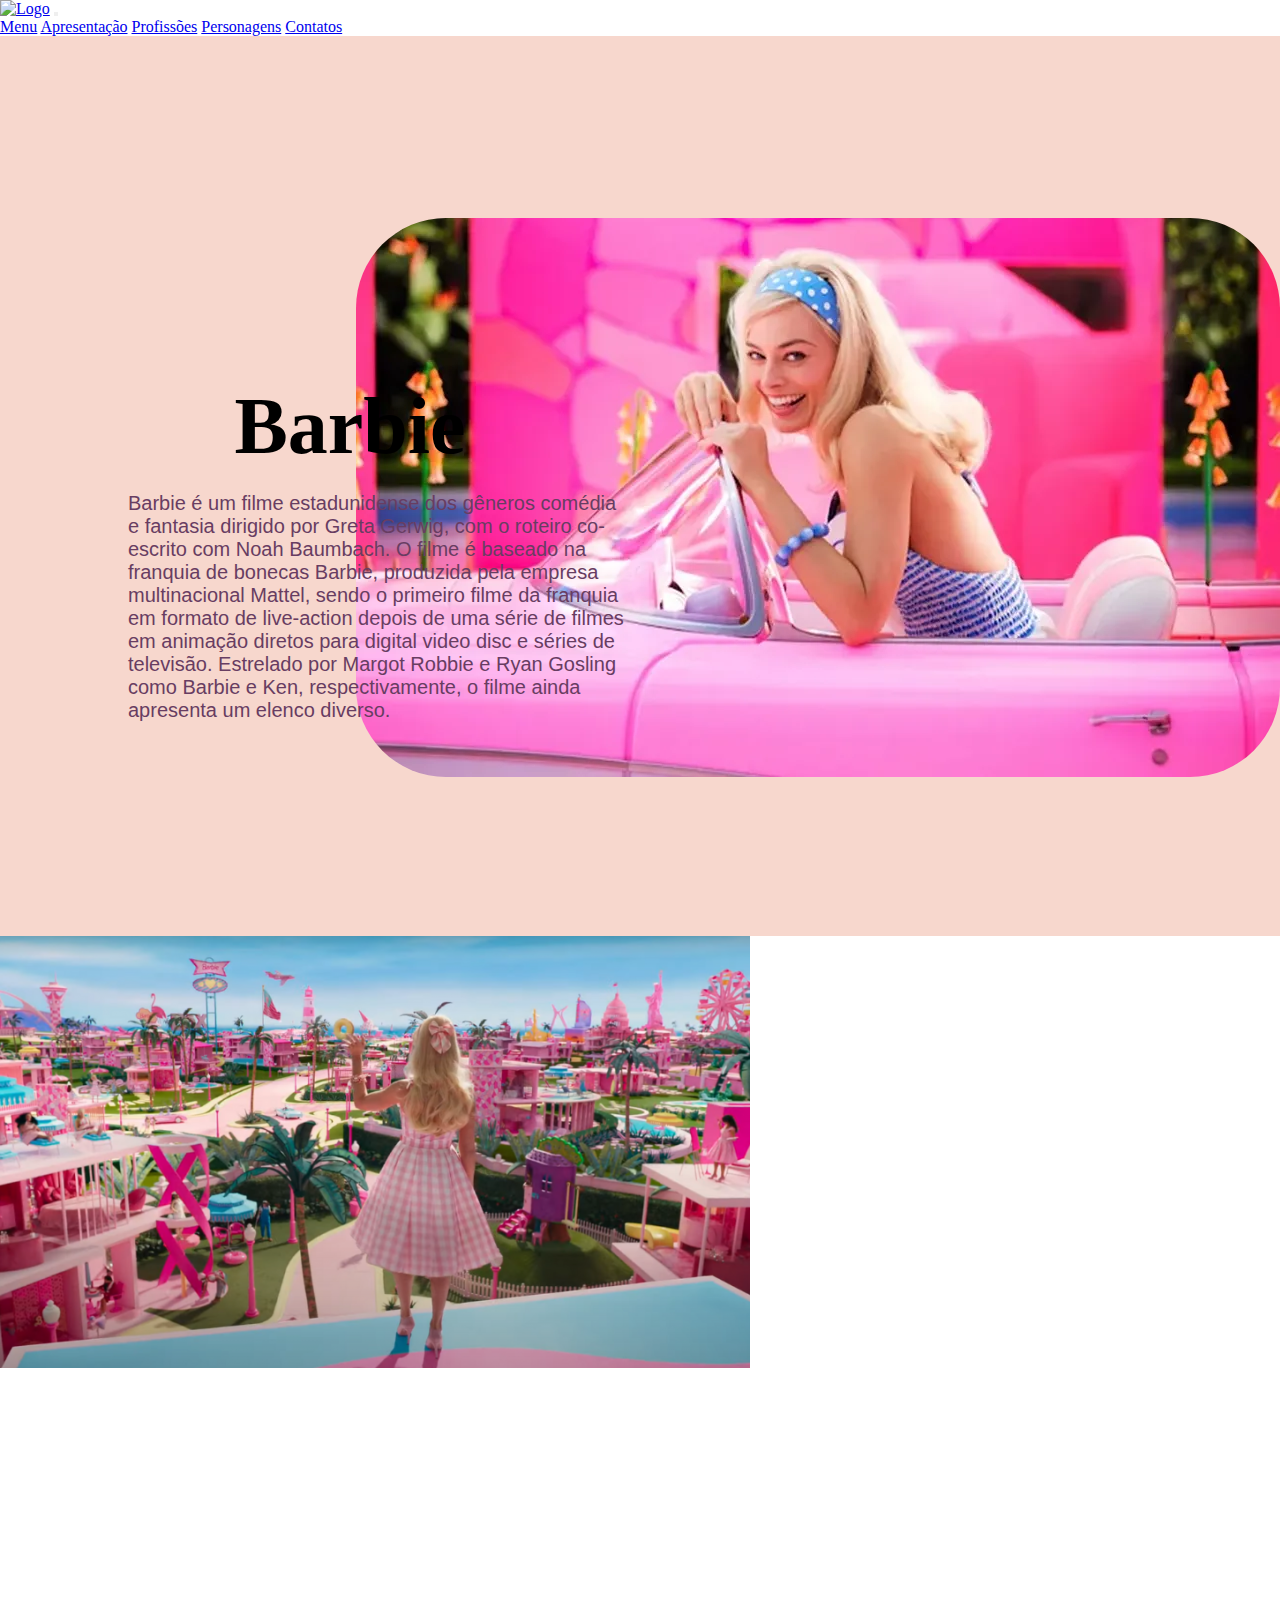
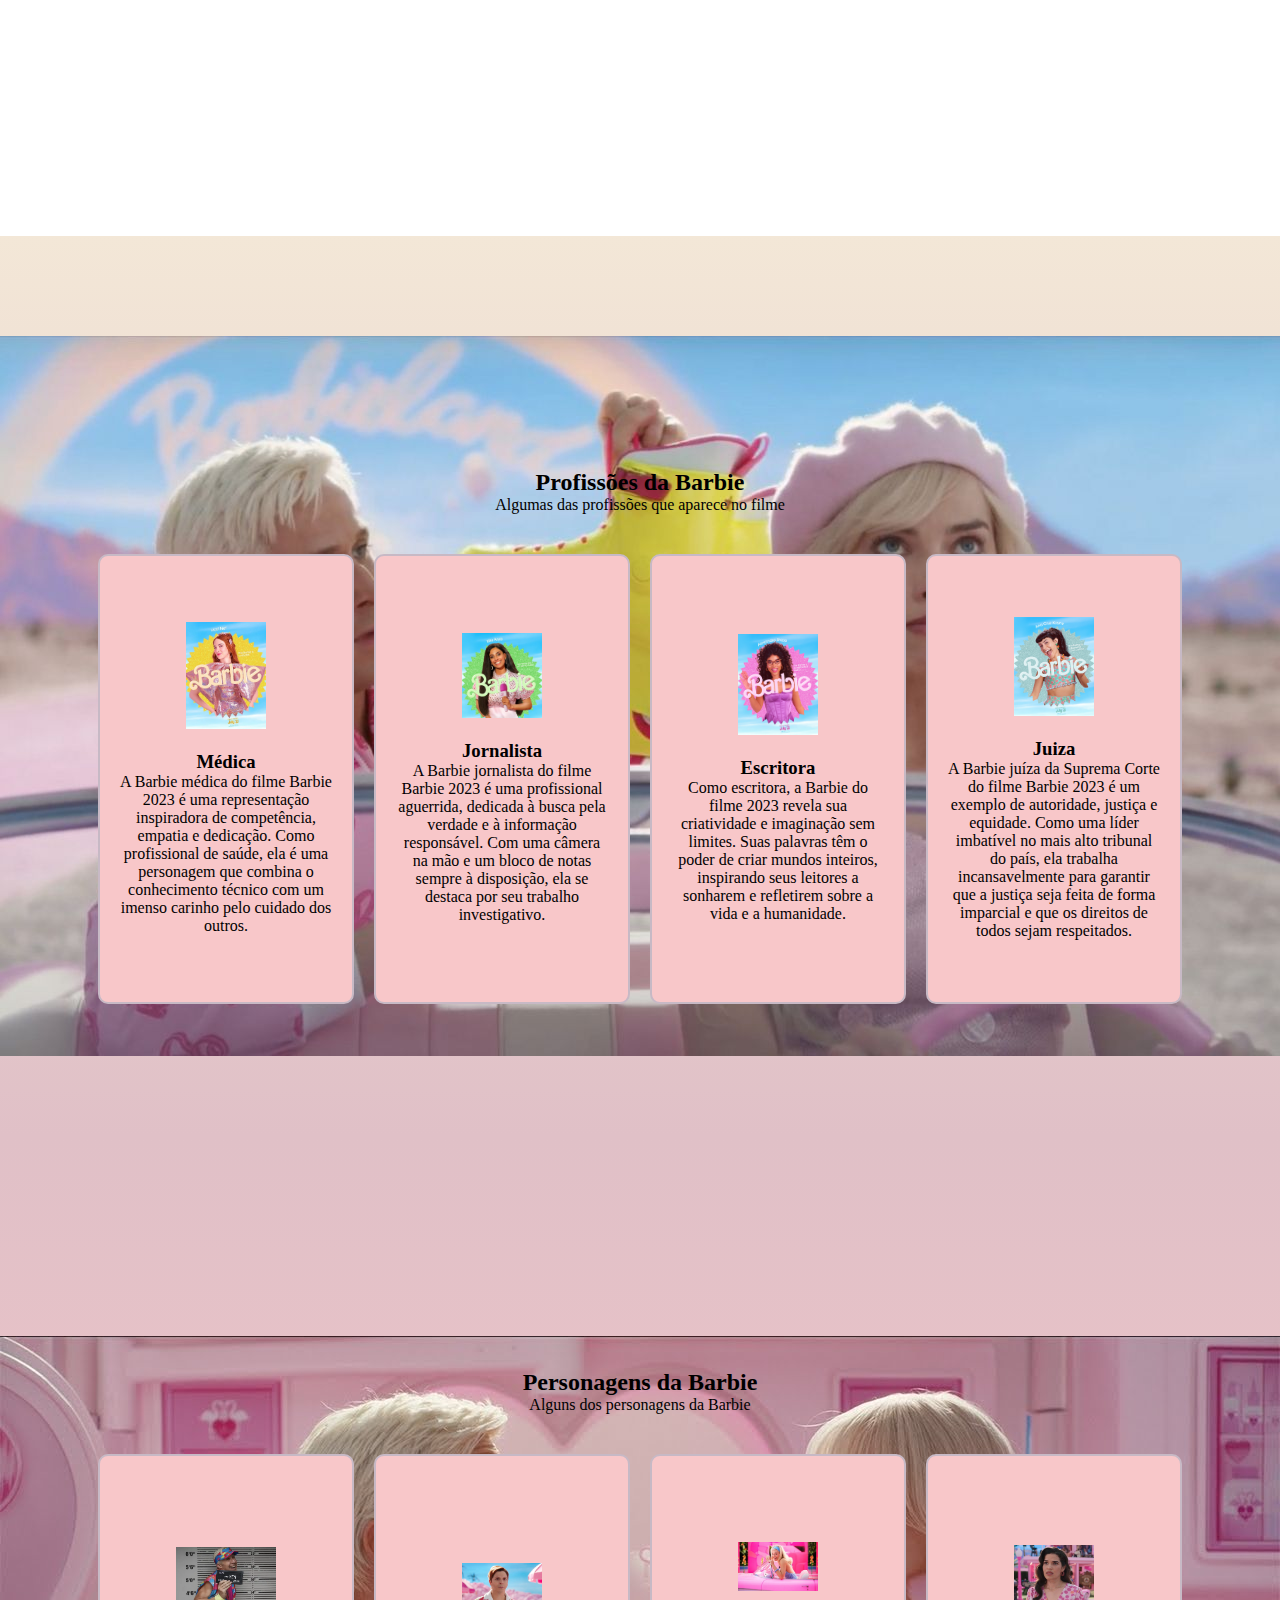
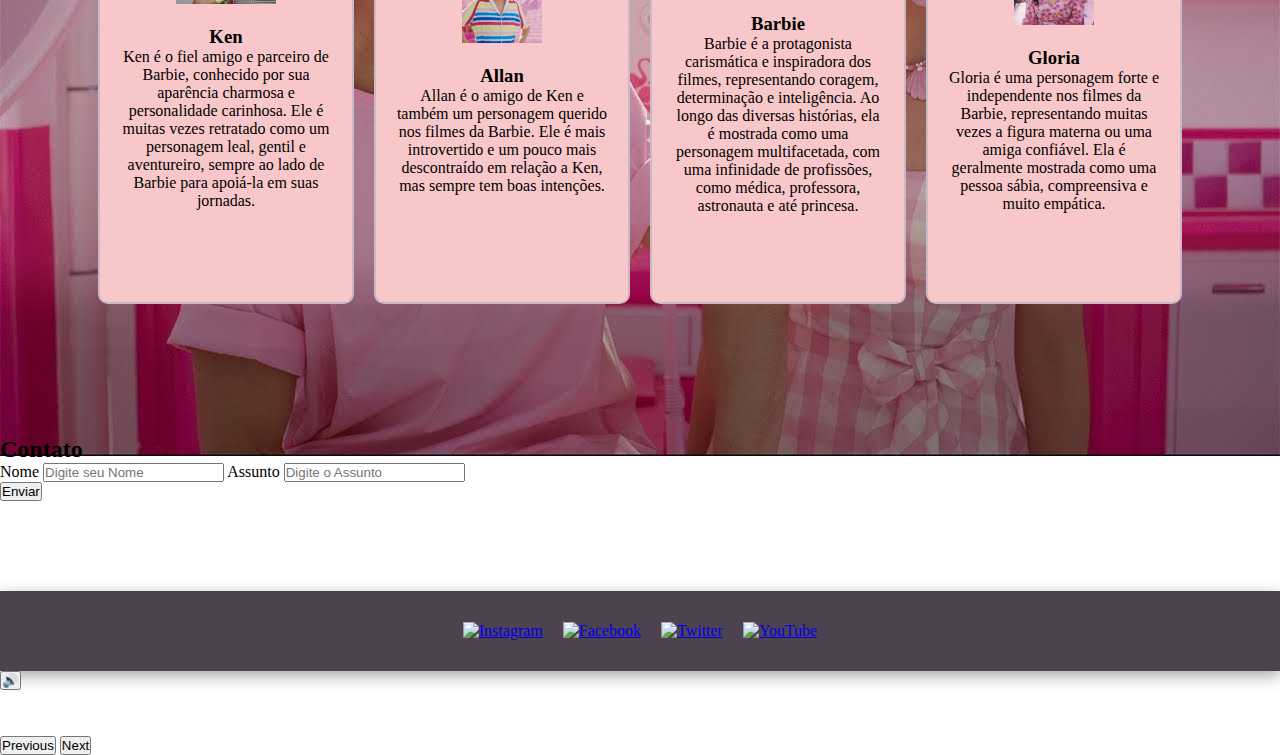
==== commit 56474f8b: "revisão" ====
--- a/Javascript-inicial/Barbie/index.html
+++ b/Javascript-inicial/Barbie/index.html
@@ -143,7 +143,7 @@
         <p>Alguns dos personagens da Barbie</p>
       </div>
       <div class="wrap-cards">
-        <div class="cartao2">
+        <div class="cartao">
           <div class="wrap-img-card">
             <img src="./Assets/foto-ken.webp" alt="Barbie Medica" width="100px" height="auto">
           </div>
@@ -155,7 +155,7 @@
               Barbie para apoiá-la em suas jornadas.</p>
           </div>
         </div>
-        <div class="cartao2">
+        <div class="cartao">
           <div class="wrap-img-card">
             <img src="./Assets/allan.webp" alt="Barbie Jornalista" width="80px" height="auto">
           </div>
@@ -166,7 +166,7 @@
               mas sempre tem boas intenções. </p>
           </div>
         </div>
-        <div class="cartao2">
+        <div class="cartao">
           <div class="wrap-img-card">
             <img src="./Assets/barbie.webp" alt="Barbie Escritora" width="80px" height="auto">
           </div>
@@ -178,7 +178,7 @@
               com uma infinidade de profissões, como médica, professora, astronauta e até princesa.</p>
           </div>
         </div>
-        <div class="cartao2">
+        <div class="cartao">
           <div class="wrap-img-card">
             <img src="./Assets/gloria.jpg" alt="Barbie Juiza" width="80px" height="auto">
           </div>
@@ -203,7 +203,17 @@
           <button onclick="enviar()">Enviar</button>
       </div>
     </section>
-
+    <footer>
+      <a target="_blank" href="https://www.instagram.com/"><img width="30px" height="auto" src="./assets/instagram.png" alt="Instagram"></a>
+      <a target="_blank" href="https://www.facebook.com/login"><img width="30px" height="auto" src="./assets/facebook.png" alt="Facebook"></a>
+      <a target="_blank" href="https://x.com/"><img width="30px" height="auto" src="./assets/twitter.png" alt="Twitter"></a>
+      <a target="_blank" href="https://www.youtube.com/watch?v=Ujs1Ud7k49M"><img width="30px" height="auto" src="./assets/youtube.png" alt="YouTube"></a>
+  </footer>
+  <audio id="background-music" loop>
+    <source src="./Assets/WhatsApp Audio 2025-02-26 at 21.58.15.mpeg" type="audio/mpeg">
+    Seu navegador não suporta o elemento de áudio.
+</audio>
+<button id="mute-button" onclick="toggleMute()">🔊</button>
 </body>
 
 </html>--- a/Javascript-inicial/Barbie/style.css
+++ b/Javascript-inicial/Barbie/style.css
@@ -3,6 +3,7 @@
     margin: 0;
     box-sizing: border-box;
 }
+
 
 .img-logo{
     width: 50px;
@@ -137,7 +138,7 @@
     height: 100vh;
 }
 
-.cartao2{
+.cartao{
     background-color: #f8c7c9;
     width: 16rem;
     height: 450px;
@@ -149,4 +150,15 @@
     flex-direction: column;
     justify-content: center;
     transition: all 150ms ease-in-out;
+}
+
+footer {
+    display: flex;
+    align-items: center;
+    justify-content: center;
+    gap: 20px;
+    background-color: #4d4250;
+    min-height: 80px;
+    box-shadow: rgba(0, 0, 0, 0.35) 0px 5px 15px;
+    margin-top: 10vh;
 }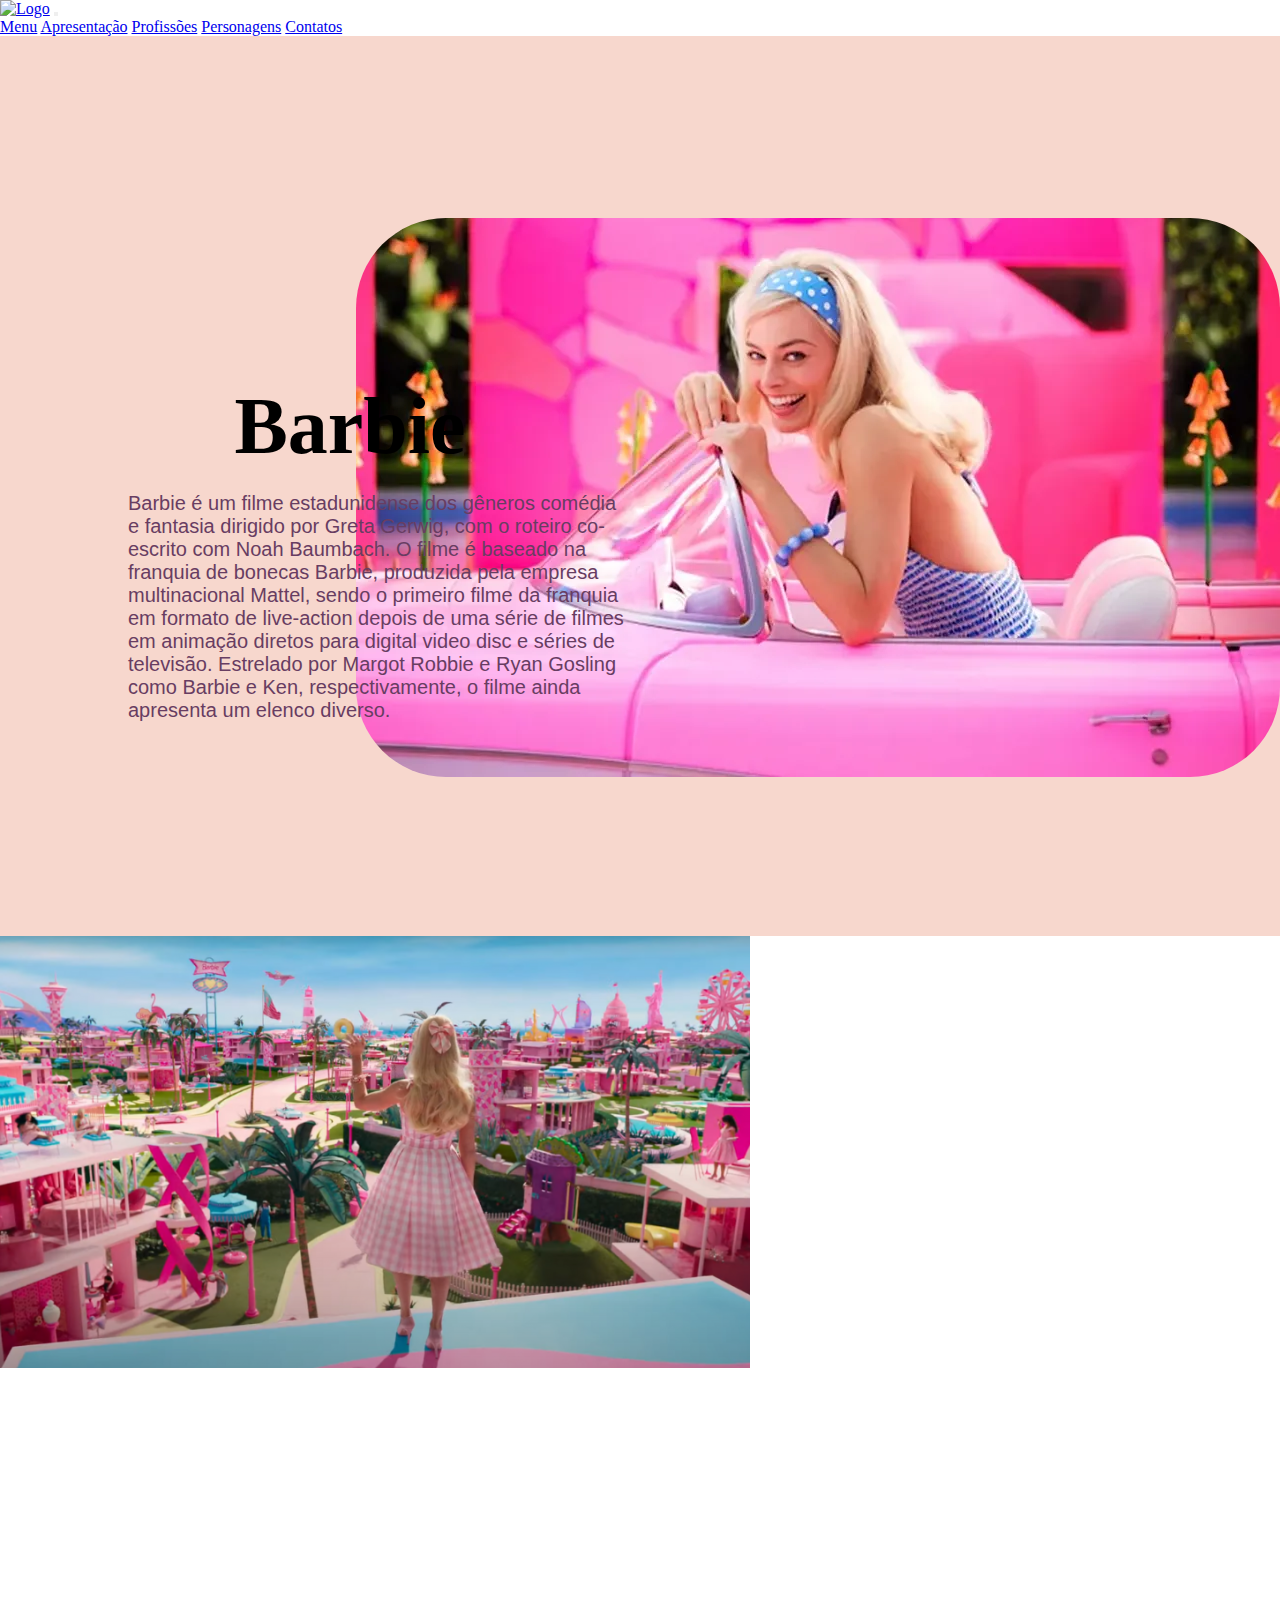
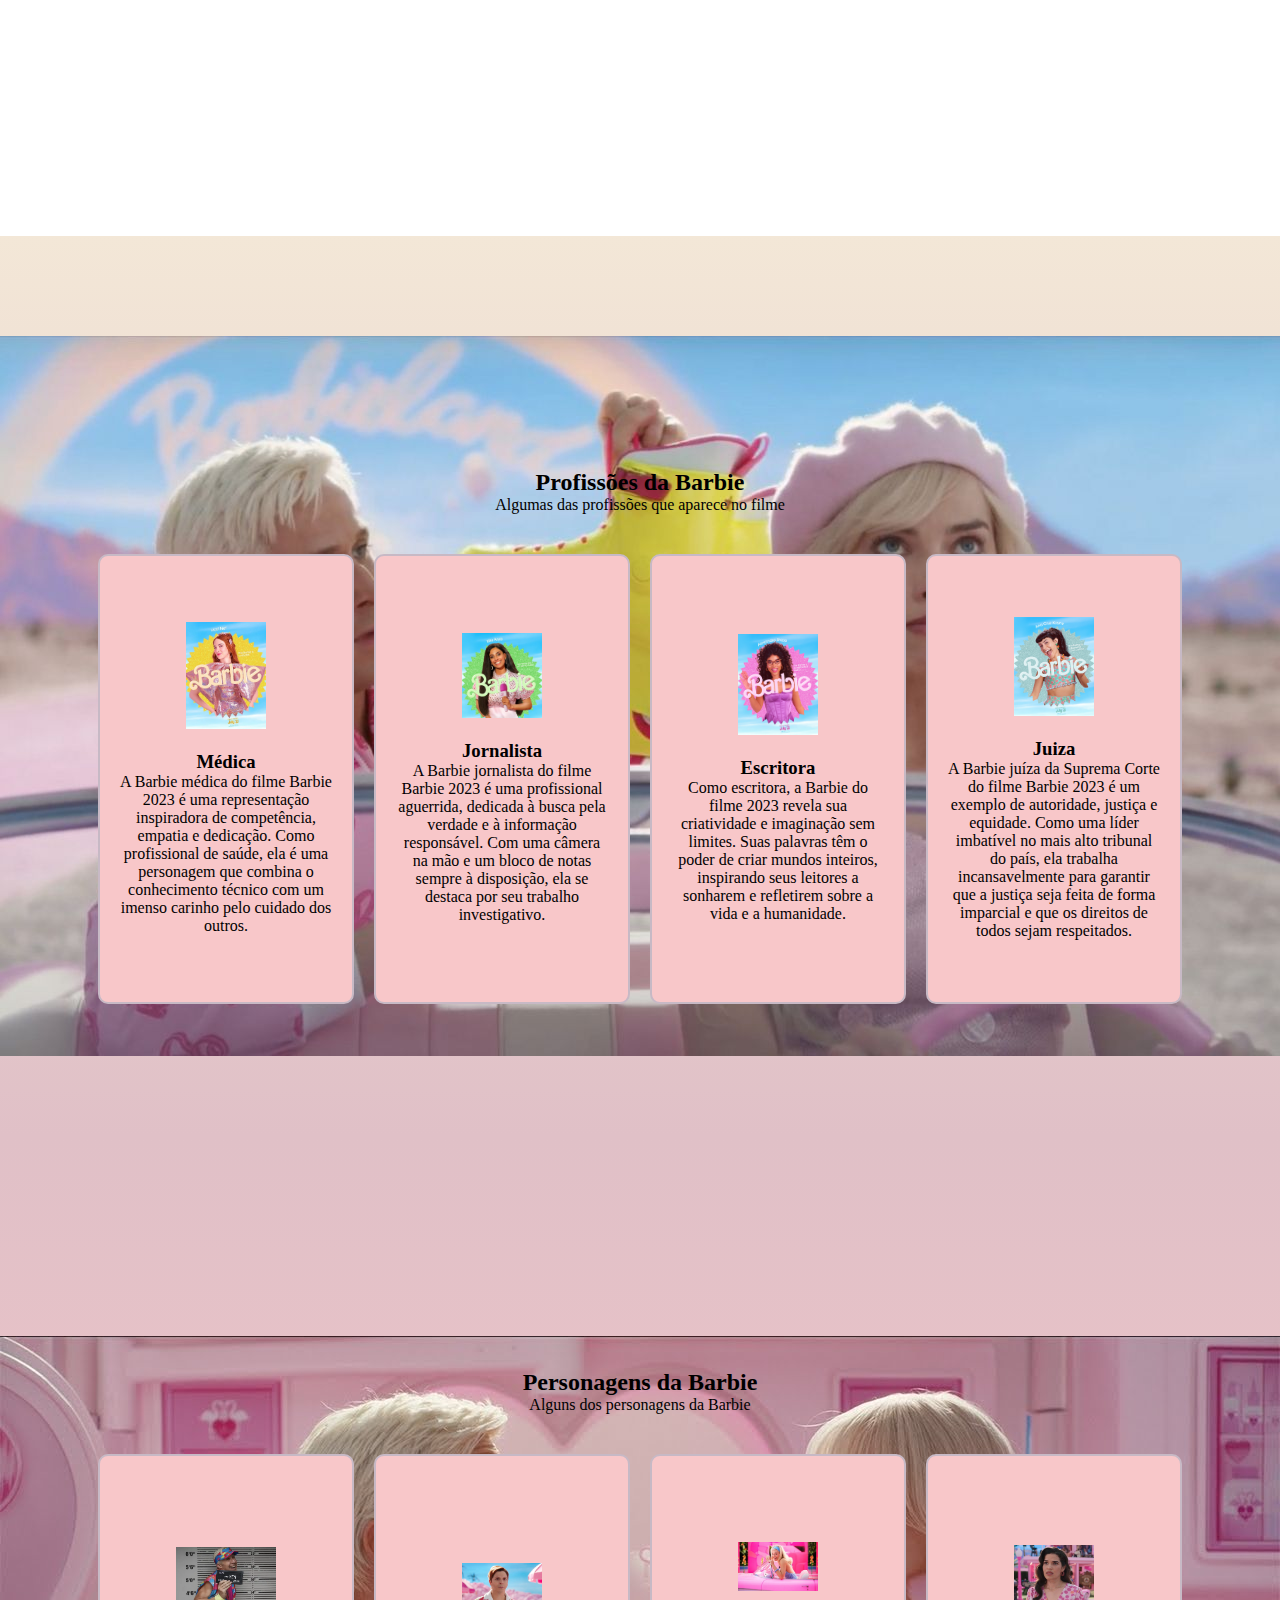
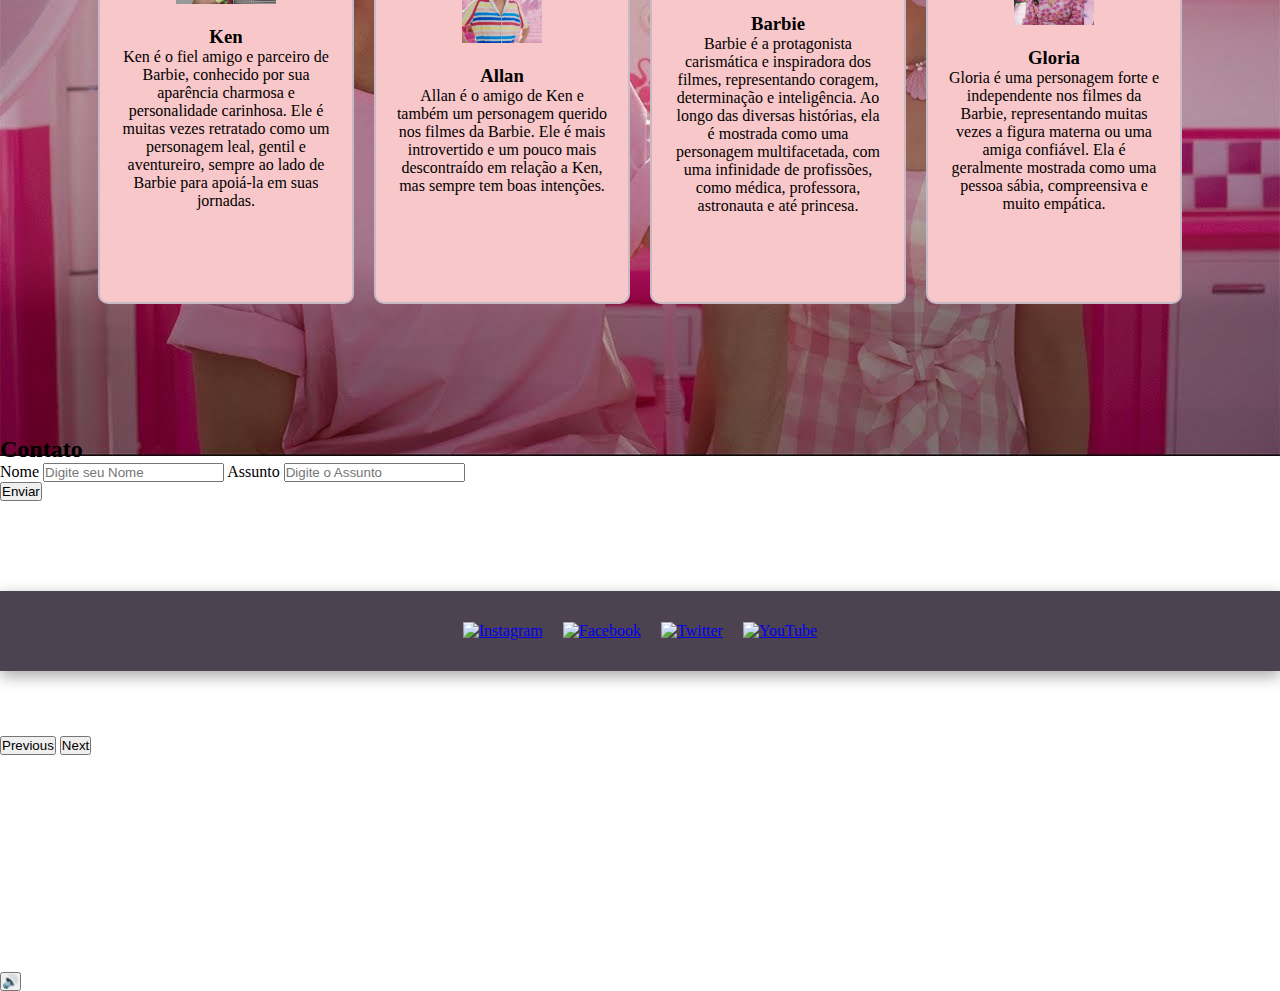
==== commit ee040638: "video" ====
--- a/Javascript-inicial/Barbie/index.html
+++ b/Javascript-inicial/Barbie/index.html
@@ -214,6 +214,8 @@
     Seu navegador não suporta o elemento de áudio.
 </audio>
 <button id="mute-button" onclick="toggleMute()">🔊</button>
+<iframe width="560" height="315" src="https://www.youtube.com/embed/Ujs1Ud7k49M?si=L60d8jqxU0feQ2Ic" title="YouTube video player" frameborder="0" allow="accelerometer; autoplay; clipboard-write; encrypted-media; gyroscope; picture-in-picture; web-share" referrerpolicy="strict-origin-when-cross-origin" allowfullscreen></iframe>
+
 </body>
 
 </html>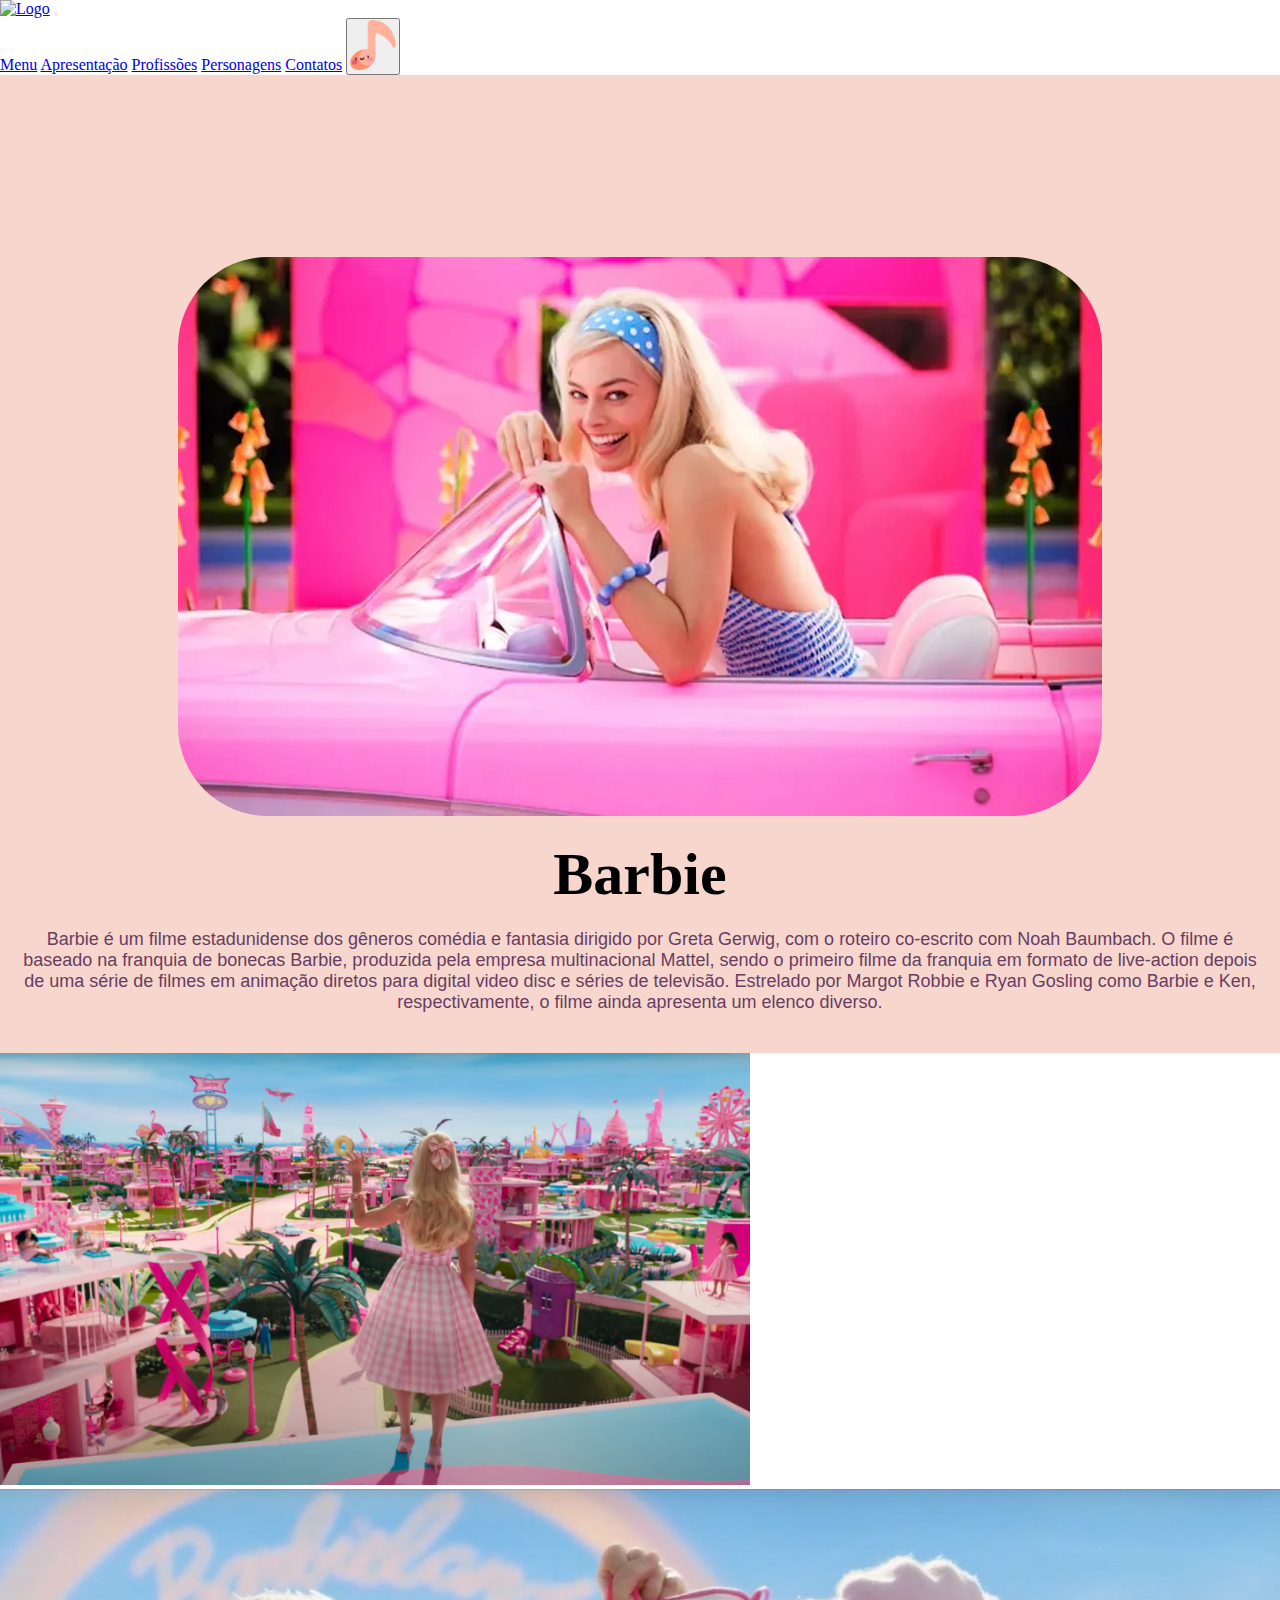
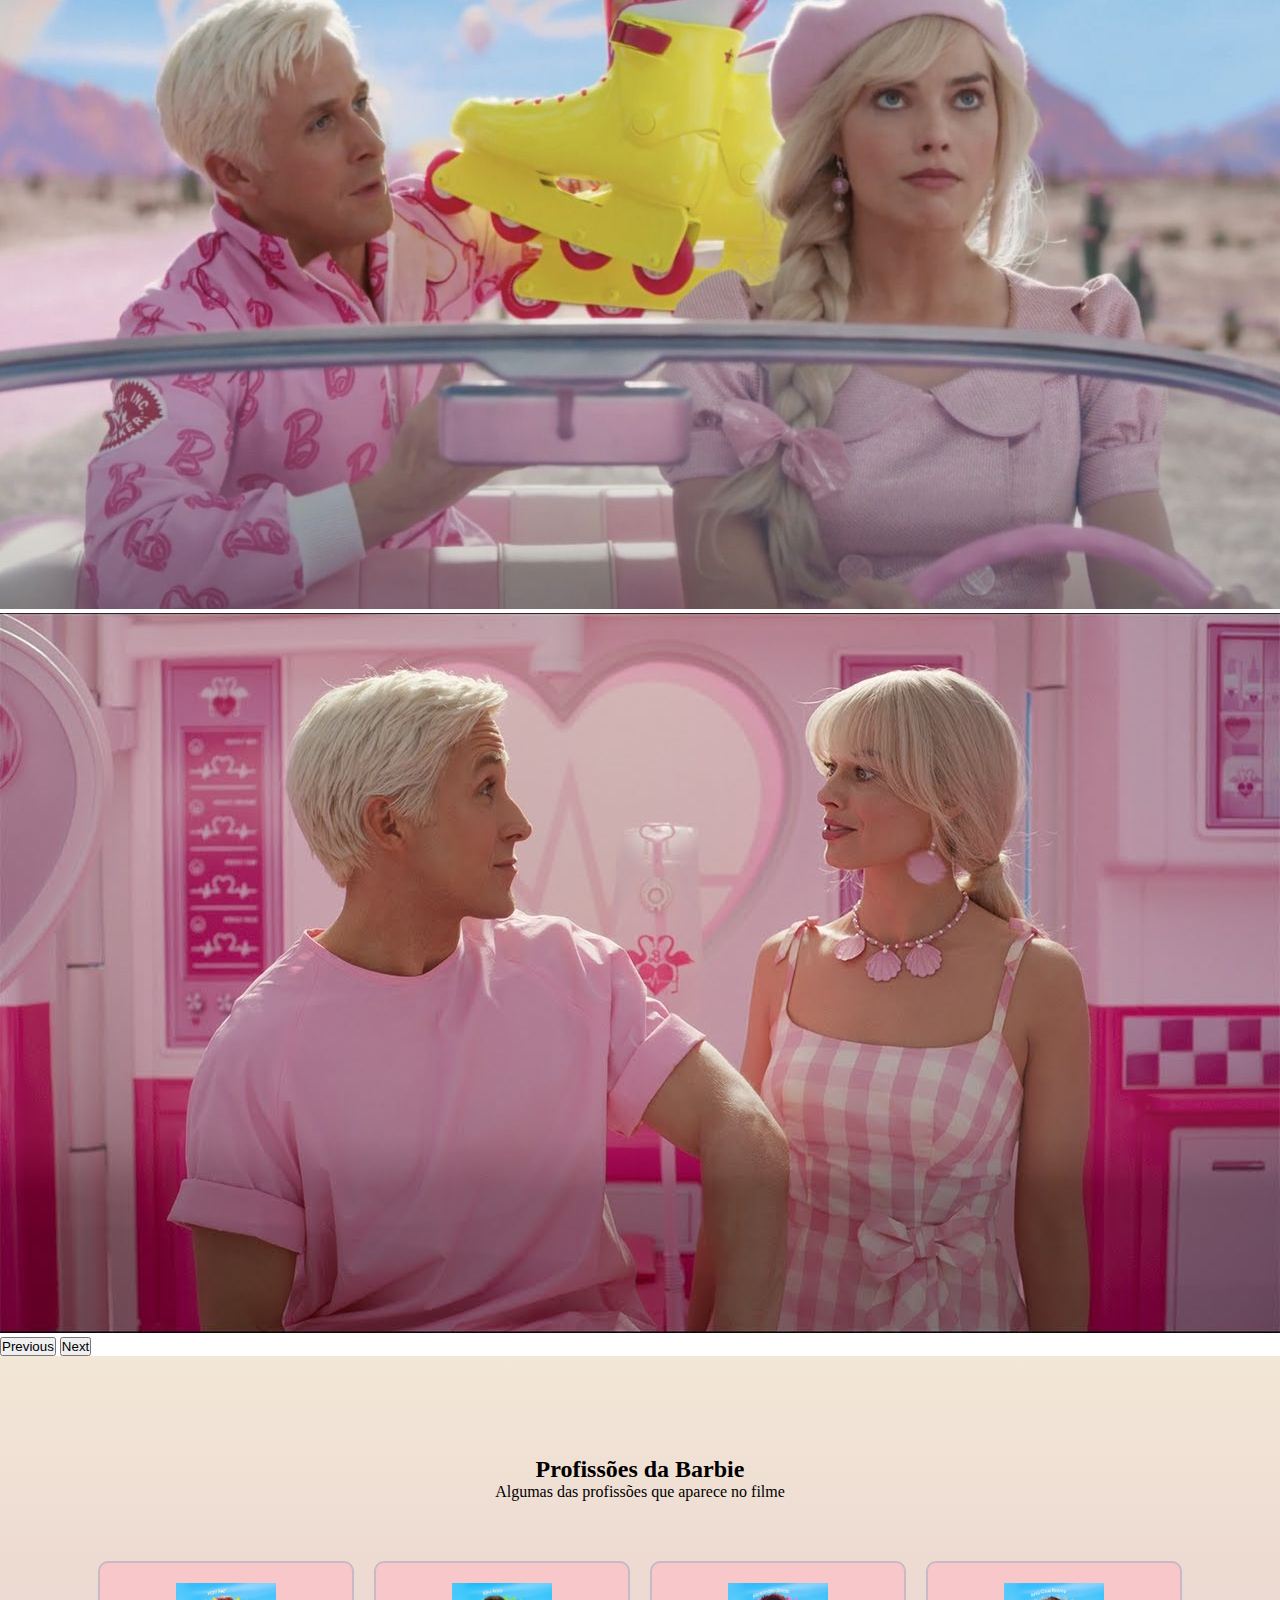
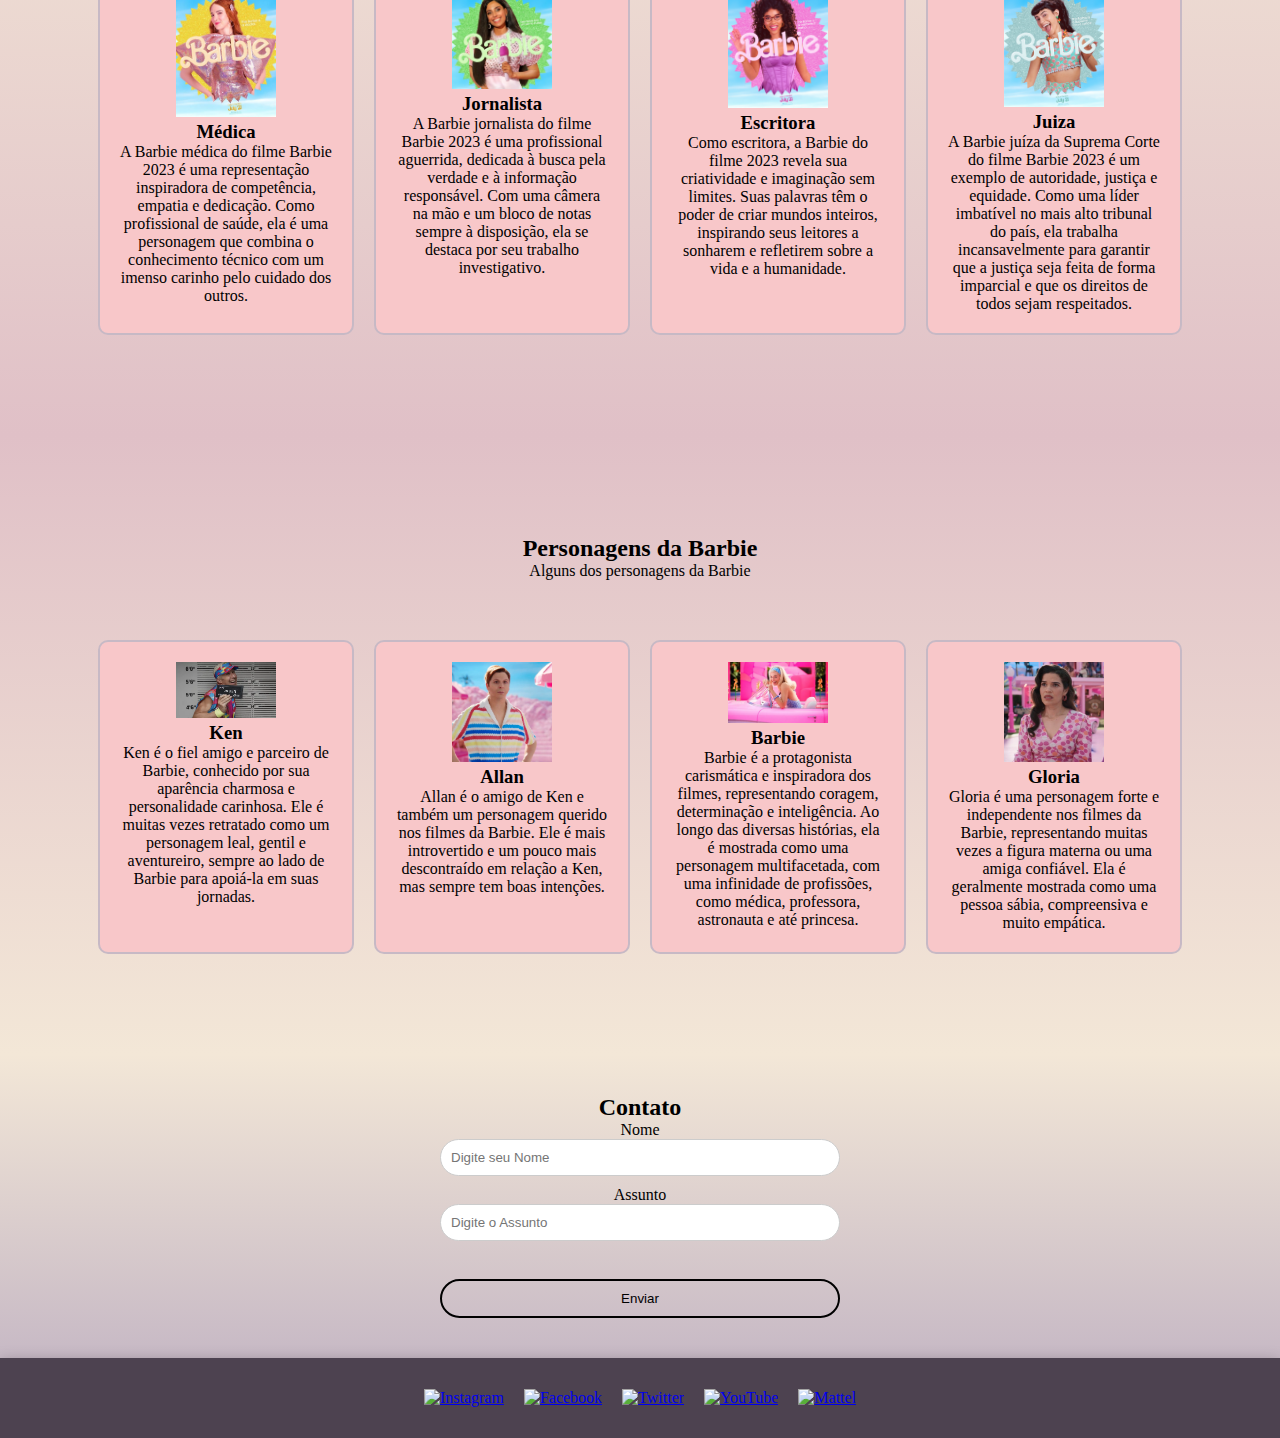
==== commit d91de2d2: "Barbie atualizado" ====
--- a/Javascript-inicial/Barbie/index.html
+++ b/Javascript-inicial/Barbie/index.html
@@ -16,7 +16,6 @@
   <link rel="preconnect" href="https://fonts.googleapis.com">
   <link rel="preconnect" href="https://fonts.gstatic.com" crossorigin>
   <link href="https://fonts.googleapis.com/css2?family=Sigmar&display=swap" rel="stylesheet">
-
 </head>
 
 <body>
@@ -34,188 +33,192 @@
           <a class="nav-link" href="#s3">Profissões</a>
           <a class="nav-link" href="#s4">Personagens</a>
           <a class="nav-link" href="#s5">Contatos</a>
+          <button id="mute-button" onclick="toggleMute()">
+            <img id="mute-icon" class="img-logo" src="./Assets/musical-note.png" alt="musica"></button>
         </div>
       </div>
     </div>
   </nav>
- 
-    <section id="s1">
-      <div class="s1-img">
-        <div class="wrap-img">
-          <img class="img-s1" src="./Assets/barbie.webp" alt="imagem apresentacao">
-        </div>
-      </div>
-      <div class="s1-title">
-        <h2 class="title-name">Barbie</h2>
-        <p class="texto-barbie">Barbie é um filme estadunidense dos gêneros comédia e fantasia dirigido por Greta
-          Gerwig,
-          com o roteiro co-escrito com Noah Baumbach. O filme é baseado na franquia
-          de bonecas Barbie, produzida pela empresa multinacional Mattel,
-          sendo o primeiro filme da franquia em formato de live-action depois
-          de uma série de filmes em animação diretos para digital video disc
-          e séries de televisão. Estrelado por Margot Robbie e Ryan Gosling
-          como Barbie e Ken, respectivamente, o filme ainda apresenta um elenco diverso.</p>
-      </div>
-    </section>
-    <section id="s2">
-      <div id="carouselExampleControls" class="carousel slide" data-bs-ride="carousel">
-        <div class="carousel-inner">
-          <div class="carousel-item active">
-            <img src="./Assets/background.png" class="d-block w-100" alt="imagem1">
-          </div>
-          <div class="carousel-item">
-            <img src="./Assets/barbie_ken_liveaction_capa.jpg" class="d-block w-100" alt="imagem2">
-          </div>
-          <div class="carousel-item">
-            <img src="./Assets/maxresdefault.jpg" class="d-block w-100" alt="imagem3">
-          </div>
-        </div>
-        <button class="carousel-control-prev" type="button" data-bs-target="#carouselExampleControls"
-          data-bs-slide="prev">
-          <span class="carousel-control-prev-icon" aria-hidden="true"></span>
-          <span class="visually-hidden">Previous</span>
-        </button>
-        <button class="carousel-control-next" type="button" data-bs-target="#carouselExampleControls"
-          data-bs-slide="next">
-          <span class="carousel-control-next-icon" aria-hidden="true"></span>
-          <span class="visually-hidden">Next</span>
-        </button>
-      </div>
-    </section>
-    <section id="s3">
-      <div class="titulo-cartao">
-        <h2>Profissões da Barbie</h2>
-        <p>Algumas das profissões que aparece no filme</p>
-      </div>
-      <div class="wrap-cards">
-        <div class="cartao">
-          <div class="wrap-img-card">
-            <img src="./Assets/medica.jpg" alt="Barbie Medica" width="80px" height="auto">
-          </div>
-          <div class="wrap-info-card">
-            <h3>Médica</h3>
-            <p>A Barbie médica do filme Barbie 2023 é uma representação inspiradora
-              de competência, empatia e dedicação. Como profissional de saúde,
-              ela é uma personagem que combina o conhecimento técnico com um imenso
-              carinho pelo cuidado dos outros.</p>
-          </div>
-        </div>
-        <div class="cartao">
-          <div class="wrap-img-card">
-            <img src="./Assets/barbie-jornalista.png" alt="Barbie Jornalista" width="80px" height="auto">
-          </div>
-          <div class="wrap-info-card">
-            <h3>Jornalista</h3>
-            <p>A Barbie jornalista do filme Barbie 2023 é uma profissional aguerrida,
-              dedicada à busca pela verdade e à informação responsável.
-              Com uma câmera na mão e um bloco de notas sempre à disposição,
-              ela se destaca por seu trabalho investigativo.</p>
-          </div>
-        </div>
-        <div class="cartao">
-          <div class="wrap-img-card">
-            <img src="./Assets/escritora.jpg" alt="Barbie Escritora" width="80px" height="auto">
-          </div>
-          <div class="wrap-info-card">
-            <h3>Escritora</h3>
-            <p>Como escritora, a Barbie do filme 2023 revela sua criatividade e
-              imaginação sem limites. Suas palavras têm o poder de criar mundos inteiros,
-              inspirando seus leitores a sonharem e refletirem sobre a vida e a humanidade.</p>
-          </div>
-        </div>
-        <div class="cartao">
-          <div class="wrap-img-card">
-            <img src="./Assets/barbie-juiza.png" alt="Barbie Juiza" width="80px" height="auto">
-          </div>
-          <div class="wrap-info-card">
-            <h3>Juiza</h3>
-            <p>A Barbie juíza da Suprema Corte do filme Barbie 2023 é um exemplo de autoridade,
-              justiça e equidade. Como uma líder imbatível no mais alto tribunal do país,
-              ela trabalha incansavelmente para garantir que a justiça seja feita de forma
-              imparcial e que os direitos de todos sejam respeitados.</p>
-          </div>
-        </div>
-      </div>
-    </section>
-    <section id="s4">
-      <div class="titulo-cartao-2">
-        <h2>Personagens da Barbie</h2>
-        <p>Alguns dos personagens da Barbie</p>
-      </div>
-      <div class="wrap-cards">
-        <div class="cartao">
-          <div class="wrap-img-card">
-            <img src="./Assets/foto-ken.webp" alt="Barbie Medica" width="100px" height="auto">
-          </div>
-          <div class="wrap-info-card">
-            <h3>Ken</h3>
-            <p>Ken é o fiel amigo e parceiro de Barbie, conhecido por sua aparência
-              charmosa e personalidade carinhosa. Ele é muitas vezes retratado
-              como um personagem leal, gentil e aventureiro, sempre ao lado de
-              Barbie para apoiá-la em suas jornadas.</p>
-          </div>
-        </div>
-        <div class="cartao">
-          <div class="wrap-img-card">
-            <img src="./Assets/allan.webp" alt="Barbie Jornalista" width="80px" height="auto">
-          </div>
-          <div class="wrap-info-card">
-            <h3>Allan</h3>
-            <p>Allan é o amigo de Ken e também um personagem querido nos filmes da Barbie.
-              Ele é mais introvertido e um pouco mais descontraído em relação a Ken,
-              mas sempre tem boas intenções. </p>
-          </div>
-        </div>
-        <div class="cartao">
-          <div class="wrap-img-card">
-            <img src="./Assets/barbie.webp" alt="Barbie Escritora" width="80px" height="auto">
-          </div>
-          <div class="wrap-info-card">
-            <h3>Barbie</h3>
-            <p>Barbie é a protagonista carismática e inspiradora dos filmes,
-              representando coragem, determinação e inteligência. Ao longo
-              das diversas histórias, ela é mostrada como uma personagem multifacetada,
-              com uma infinidade de profissões, como médica, professora, astronauta e até princesa.</p>
-          </div>
-        </div>
-        <div class="cartao">
-          <div class="wrap-img-card">
-            <img src="./Assets/gloria.jpg" alt="Barbie Juiza" width="80px" height="auto">
-          </div>
-          <div class="wrap-info-card">
-            <h3>Gloria</h3>
-            <p>Gloria é uma personagem forte e independente nos filmes da Barbie,
-              representando muitas vezes a figura materna ou uma amiga confiável.
-              Ela é geralmente mostrada como uma pessoa sábia, compreensiva e
-              muito empática.</p>
-          </div>
-        </div>
-      </div>
-    </section>
-    <section id="s5">
-      <h2>Contato</h2>
-      <div class="formulario">
-          <label for="nome">Nome</label>
-          <input type="text" placeholder="Digite seu Nome" id="nome">
-          <label for="assunto">Assunto</label>
-          <input type="text" placeholder="Digite o Assunto" id="assunto">
-          <br>
-          <button onclick="enviar()">Enviar</button>
-      </div>
-    </section>
-    <footer>
-      <a target="_blank" href="https://www.instagram.com/"><img width="30px" height="auto" src="./assets/instagram.png" alt="Instagram"></a>
-      <a target="_blank" href="https://www.facebook.com/login"><img width="30px" height="auto" src="./assets/facebook.png" alt="Facebook"></a>
-      <a target="_blank" href="https://x.com/"><img width="30px" height="auto" src="./assets/twitter.png" alt="Twitter"></a>
-      <a target="_blank" href="https://www.youtube.com/watch?v=Ujs1Ud7k49M"><img width="30px" height="auto" src="./assets/youtube.png" alt="YouTube"></a>
+  <section id="s1">
+    <div class="s1-img">
+      <div class="wrap-img">
+        <img class="img-s1" src="./Assets/barbie.webp" alt="imagem apresentacao">
+      </div>
+    </div>
+    <div class="s1-title">
+      <h2 class="title-name">Barbie</h2>
+      <p class="texto-barbie">Barbie é um filme estadunidense dos gêneros comédia e fantasia dirigido por Greta
+        Gerwig,
+        com o roteiro co-escrito com Noah Baumbach. O filme é baseado na franquia
+        de bonecas Barbie, produzida pela empresa multinacional Mattel,
+        sendo o primeiro filme da franquia em formato de live-action depois
+        de uma série de filmes em animação diretos para digital video disc
+        e séries de televisão. Estrelado por Margot Robbie e Ryan Gosling
+        como Barbie e Ken, respectivamente, o filme ainda apresenta um elenco diverso.</p>
+    </div>
+  </section>
+  <section id="s2">
+    <div id="carouselExampleControls" class="carousel slide" data-bs-ride="carousel">
+      <div class="carousel-inner">
+        <div class="carousel-item active">
+          <img src="./Assets/background.png" class="d-block w-100" alt="imagem1">
+        </div>
+        <div class="carousel-item">
+          <img src="./Assets/barbie_ken_liveaction_capa.jpg" class="d-block w-100" alt="imagem2">
+        </div>
+        <div class="carousel-item">
+          <img src="./Assets/maxresdefault.jpg" class="d-block w-100" alt="imagem3">
+        </div>
+      </div>
+      <button class="carousel-control-prev" type="button" data-bs-target="#carouselExampleControls"
+        data-bs-slide="prev">
+        <span class="carousel-control-prev-icon" aria-hidden="true"></span>
+        <span class="visually-hidden">Previous</span>
+      </button>
+      <button class="carousel-control-next" type="button" data-bs-target="#carouselExampleControls"
+        data-bs-slide="next">
+        <span class="carousel-control-next-icon" aria-hidden="true"></span>
+        <span class="visually-hidden">Next</span>
+      </button>
+    </div>
+  </section>
+  <section id="s3">
+    <div class="titulo-cartao">
+      <h2>Profissões da Barbie</h2>
+      <p>Algumas das profissões que aparece no filme</p>
+    </div>
+    <div class="wrap-cards">
+      <div class="cartao">
+        <div class="wrap-img-card">
+          <img src="./Assets/medica.jpg" alt="Barbie Medica" width="80px" height="auto">
+        </div>
+        <div class="wrap-info-card">
+          <h3>Médica</h3>
+          <p>A Barbie médica do filme Barbie 2023 é uma representação inspiradora
+            de competência, empatia e dedicação. Como profissional de saúde,
+            ela é uma personagem que combina o conhecimento técnico com um imenso
+            carinho pelo cuidado dos outros.</p>
+        </div>
+      </div>
+      <div class="cartao">
+        <div class="wrap-img-card">
+          <img src="./Assets/barbie-jornalista.png" alt="Barbie Jornalista" width="80px" height="auto">
+        </div>
+        <div class="wrap-info-card">
+          <h3>Jornalista</h3>
+          <p>A Barbie jornalista do filme Barbie 2023 é uma profissional aguerrida,
+            dedicada à busca pela verdade e à informação responsável.
+            Com uma câmera na mão e um bloco de notas sempre à disposição,
+            ela se destaca por seu trabalho investigativo.</p>
+        </div>
+      </div>
+      <div class="cartao">
+        <div class="wrap-img-card">
+          <img src="./Assets/escritora.jpg" alt="Barbie Escritora" width="80px" height="auto">
+        </div>
+        <div class="wrap-info-card">
+          <h3>Escritora</h3>
+          <p>Como escritora, a Barbie do filme 2023 revela sua criatividade e
+            imaginação sem limites. Suas palavras têm o poder de criar mundos inteiros,
+            inspirando seus leitores a sonharem e refletirem sobre a vida e a humanidade.</p>
+        </div>
+      </div>
+      <div class="cartao">
+        <div class="wrap-img-card">
+          <img src="./Assets/barbie-juiza.png" alt="Barbie Juiza" width="80px" height="auto">
+        </div>
+        <div class="wrap-info-card">
+          <h3>Juiza</h3>
+          <p>A Barbie juíza da Suprema Corte do filme Barbie 2023 é um exemplo de autoridade,
+            justiça e equidade. Como uma líder imbatível no mais alto tribunal do país,
+            ela trabalha incansavelmente para garantir que a justiça seja feita de forma
+            imparcial e que os direitos de todos sejam respeitados.</p>
+        </div>
+      </div>
+    </div>
+  </section>
+  <section id="s4">
+    <div class="titulo-cartao-2">
+      <h2>Personagens da Barbie</h2>
+      <p>Alguns dos personagens da Barbie</p>
+    </div>
+    <div class="wrap-cards">
+      <div class="cartao">
+        <div class="wrap-img-card">
+          <img src="./Assets/foto-ken.webp" alt="Barbie Medica" width="100px" height="auto">
+        </div>
+        <div class="wrap-info-card">
+          <h3>Ken</h3>
+          <p>Ken é o fiel amigo e parceiro de Barbie, conhecido por sua aparência
+            charmosa e personalidade carinhosa. Ele é muitas vezes retratado
+            como um personagem leal, gentil e aventureiro, sempre ao lado de
+            Barbie para apoiá-la em suas jornadas.</p>
+        </div>
+      </div>
+      <div class="cartao">
+        <div class="wrap-img-card">
+          <img src="./Assets/allan.webp" alt="Barbie Jornalista" width="80px" height="auto">
+        </div>
+        <div class="wrap-info-card">
+          <h3>Allan</h3>
+          <p>Allan é o amigo de Ken e também um personagem querido nos filmes da Barbie.
+            Ele é mais introvertido e um pouco mais descontraído em relação a Ken,
+            mas sempre tem boas intenções. </p>
+        </div>
+      </div>
+      <div class="cartao">
+        <div class="wrap-img-card">
+          <img src="./Assets/barbie.webp" alt="Barbie Escritora" width="80px" height="auto">
+        </div>
+        <div class="wrap-info-card">
+          <h3>Barbie</h3>
+          <p>Barbie é a protagonista carismática e inspiradora dos filmes,
+            representando coragem, determinação e inteligência. Ao longo
+            das diversas histórias, ela é mostrada como uma personagem multifacetada,
+            com uma infinidade de profissões, como médica, professora, astronauta e até princesa.</p>
+        </div>
+      </div>
+      <div class="cartao">
+        <div class="wrap-img-card">
+          <img src="./Assets/gloria.jpg" alt="Barbie Juiza" width="80px" height="auto">
+        </div>
+        <div class="wrap-info-card">
+          <h3>Gloria</h3>
+          <p>Gloria é uma personagem forte e independente nos filmes da Barbie,
+            representando muitas vezes a figura materna ou uma amiga confiável.
+            Ela é geralmente mostrada como uma pessoa sábia, compreensiva e
+            muito empática.</p>
+        </div>
+      </div>
+    </div>
+  </section>
+  <section id="s5">
+    <h2>Contato</h2>
+    <div class="formulario">
+      <label for="nome">Nome</label>
+      <input type="text" placeholder="Digite seu Nome" id="nome">
+      <label for="assunto">Assunto</label>
+      <input type="text" placeholder="Digite o Assunto" id="assunto">
+      <br>
+      <button onclick="enviar()">Enviar</button>
+    </div>
+  </section>
+  <footer>
+    <a target="_blank" href="https://www.instagram.com/barbie/"><img width="30px" height="auto" src="./assets/instagram.png"
+        alt="Instagram"></a>
+    <a target="_blank" href="https://www.facebook.com/login/?next=https%3A%2F%2Fwww.facebook.com%2Foficialbarbiebrasil%2F%3Flocale%3Dpt_BR"><img width="30px" height="auto" src="./assets/facebook.png"
+        alt="Facebook"></a>
+    <a target="_blank" href="https://x.com/Barbie?"><img width="30px" height="auto" src="./assets/twitter.png"
+        alt="Twitter"></a>
+    <a target="_blank" href="https://www.youtube.com/watch?v=Ujs1Ud7k49M"><img width="30px" height="auto"
+        src="./assets/youtube.png" alt="YouTube"></a>
+        <a target="_blank" href="https://shop.mattel.com/pt-br/pages/barbie?utm_medium=GDN&utm_campaign=Barbie&utm_term=BR&utm_content=Search&utm_source_platform=GADS&utm_creative_format=RSA&utm_marketing_tactic=FULL&gad_source=1&gclid=CjwKCAiArKW-BhAzEiwAZhWsIL4SfR7_i4QVNTNWL_nsjh-TKsdOgxetosXOoiPB1i_6Rrc6Z6d4yBoCeYgQAvD_BwE"><img width="30px" height="auto"
+          src="./assets/Mattel_logo.svg.png" alt="Mattel"></a>
   </footer>
   <audio id="background-music" loop>
     <source src="./Assets/WhatsApp Audio 2025-02-26 at 21.58.15.mpeg" type="audio/mpeg">
     Seu navegador não suporta o elemento de áudio.
-</audio>
-<button id="mute-button" onclick="toggleMute()">🔊</button>
-<iframe width="560" height="315" src="https://www.youtube.com/embed/Ujs1Ud7k49M?si=L60d8jqxU0feQ2Ic" title="YouTube video player" frameborder="0" allow="accelerometer; autoplay; clipboard-write; encrypted-media; gyroscope; picture-in-picture; web-share" referrerpolicy="strict-origin-when-cross-origin" allowfullscreen></iframe>
-
+  </audio>
 </body>
 
 </html>--- a/Javascript-inicial/Barbie/style.css
+++ b/Javascript-inicial/Barbie/style.css
@@ -1,155 +1,172 @@
-*{
+* {
     padding: 0;
     margin: 0;
     box-sizing: border-box;
 }
 
-
-.img-logo{
+body {
+    font-size: 16px;
+    margin: 0;
+    padding: 0;
+}
+
+.img-logo {
     width: 50px;
     height: auto;
 }
 
-/* section{
-    height: 100vh;
-} */
-
-#s1{
+#s1 {
     padding-top: 80px;
     background-color: #f7d7cd;
-    flex-direction: column;
-    height: 100vh;
-}
-
-.s1-img{
-    display: flex;
-    align-items: center;
+    display: flex;
+    flex-direction: column;
+    align-items: center;
+    height: auto;
+    padding-bottom: 20px;
+}
+
+.s1-img {
+    display: flex;
+    justify-content: center;
     padding-top: 8%;
-    justify-content: right;
-    border-radius: 10vh;
-}
-
-.title-name{
-    display: flex;
-    align-items: flex-start;
-    justify-content: center;
-    text-align: left;
-    width: 700px;
-    position: relative;
-    top: -400px;
-    font-size: 80px;
+}
+
+.title-name {
+    text-align: center;
+    font-size: 60px;
     font-family: Georgia, 'Times New Roman', Times, serif;
     color: black;
-}
-
-.texto-barbie{
-    display: flex;
-    align-items: flex-start;
-    justify-content: flex-end;
-    text-align: left;
-    width: 500px;
-    position: relative;
-    top: -380px;
-    font-size: 20px;
+    margin-top: 20px;
+}
+
+.texto-barbie {
+    text-align: center;
+    font-size: 18px;
     font-family: Verdana, Geneva, Tahoma, sans-serif;
     color: #683d62;
-    margin-left: 10%;
-}
-
-.wrap-image{
-    display: flex;
-    align-items: center;
-    justify-content: left;
-    width: 400px;
-}
-
-.img-s1{
+    margin: 20px;
+}
+
+.wrap-image {
+    display: flex;
+    justify-content: center;
+}
+
+.img-s1 {
     border-radius: 10vh;
-}
-
-.carousel-item{
-    width: 50%;
-    height: 1000px;
+    max-width: 100%;
+    height: auto;
+}
+
+.carousel-item {
+    width: 100%;
+    height: auto;
     object-fit: cover;
-    font-size: 22px;
-}
-
-.descricao-barbie{
-    position: relative;
-    top: -300px;
-    color: #f8c7c9;
-    text-shadow: 0 0 5px black, 0 0 10px black, 0 0 20px black, 0 0 40px black, 0 0 80px black;
-}
-
-#s2{
-    height: 100vh;
+}
+
+#s2 {
+    height: auto;
+    
 }
 
 #s3{
     display: flex;
-    align-items: center;
-    justify-content: center;
-    flex-direction: column;
-    padding-top: 100px;
-    flex-wrap: wrap;
+    flex-direction: column;
+    align-items: center;
+    padding: 100px 20px;
     gap: 40px;
     background-image: linear-gradient(#f3e7d7, #e0c0c7);
     text-align: center;
-    height: 100vh;
-}
-
-.cartao{
+    height: auto;
+}
+
+#s4 {
+    display: flex;
+    flex-direction: column;
+    align-items: center;
+    padding: 100px 20px;
+    gap: 40px;
+    background-image: linear-gradient(#e0c0c7, #f3e7d7);
+    text-align: center;
+    height: auto;
+}
+
+.titulo-cartao, .titulo-cartao-2 {
+    margin-bottom: 20px;
+}
+
+.wrap-cards {
+    display: flex;
+    flex-wrap: wrap;
+    justify-content: center;
+    gap: 20px;
+}
+
+.cartao {
     background-color: #f8c7c9;
     width: 16rem;
-    height: 450px;
+    height: auto;
     border: 2px solid #c7b9c5;
     border-radius: 10px;
     padding: 20px;
     display: flex;
-    gap: 2vh;
-    flex-direction: column;
-    justify-content: center;
+    flex-direction: column;
+    align-items: center;
     transition: all 150ms ease-in-out;
 }
 
-.cartao:hover{
+.cartao:hover {
     background-image: linear-gradient(#f8c7c9, #f3e7d7);
-    filter: grayscale(0);
-    transform: scale(1.1);
-}
-
-.wrap-cards {
-    display: flex;
-    flex-wrap: wrap;
-    justify-content: center; 
-    gap: 20px; 
-}
-
-#s4{
-    display: flex;
-    align-items: center;
-    justify-content: center;
-    flex-direction: column;
-    padding-top: 100px;
-    flex-wrap: wrap;
-    gap: 40px;
-    background-image: linear-gradient(#e0c0c7, #f8c7c9);
-    text-align: center;
-    height: 100vh;
-}
-
-.cartao{
-    background-color: #f8c7c9;
-    width: 16rem;
-    height: 450px;
-    border: 2px solid #c7b9c5;
-    border-radius: 10px;
-    padding: 20px;
-    display: flex;
-    gap: 2vh;
-    flex-direction: column;
-    justify-content: center;
-    transition: all 150ms ease-in-out;
+    transform: scale(1.05);
+}
+
+.wrap-img-card img {
+    width: 100px;
+    height: auto;
+}
+
+#s5 {
+    display: flex;
+    background-image: linear-gradient(#f3e7d7, #c7b9c5);
+    flex-direction: column;
+    align-items: center;
+    justify-content: center;
+    height: auto;
+    padding: 40px 20px;
+}
+
+.formulario {
+    display: flex;
+    flex-direction: column;
+    align-items: center;
+    width: 100%;
+    max-width: 400px;
+}
+
+.formulario input {
+    padding: 10px;
+    border-radius: 999px;
+    width: 100%;
+    border: 1px solid #ccc;
+    margin-bottom: 10px;
+}
+
+.formulario button {
+    padding: 10px;
+    border-radius: 999px;
+    width: 100%;
+    border: none;
+    background: none;
+    color: black;
+    border: 2px solid black;
+    margin-top: 10px;
+    transition: all 200ms ease-in-out;
+}
+
+.formulario button:hover {
+    color: white;
+    border: 2px solid black;
+    background: #4d4250;
 }
 
 footer {
@@ -160,5 +177,55 @@
     background-color: #4d4250;
     min-height: 80px;
     box-shadow: rgba(0, 0, 0, 0.35) 0px 5px 15px;
-    margin-top: 10vh;
+}
+
+footer img {
+    width: 30px;
+    height: auto;
+}
+
+footer img{
+    transition: all 500ms ease-in-out;
+}
+
+footer img:hover{
+    transform: scale(1.3) rotate(360deg);
+}
+
+@media (max-width: 768px) {
+    .title-name {
+        font-size: 40px;
+    }
+
+    .texto-barbie {
+        font-size: 16px;
+    }
+
+    .cartao {
+        width: 100%;
+        max-width: 300px;
+    }
+
+    #s3, #s4 {
+        padding: 50px 20px;
+    }
+}
+
+@media (max-width: 480px) {
+    .title-name {
+        font-size: 30px;
+    }
+
+    .texto-barbie {
+        font-size: 14px;
+    }
+
+    .cartao {
+        width: 100%;
+        max-width: 250px;
+    }
+
+    #s3, #s4 {
+        padding: 30px 10px;
+    }
 }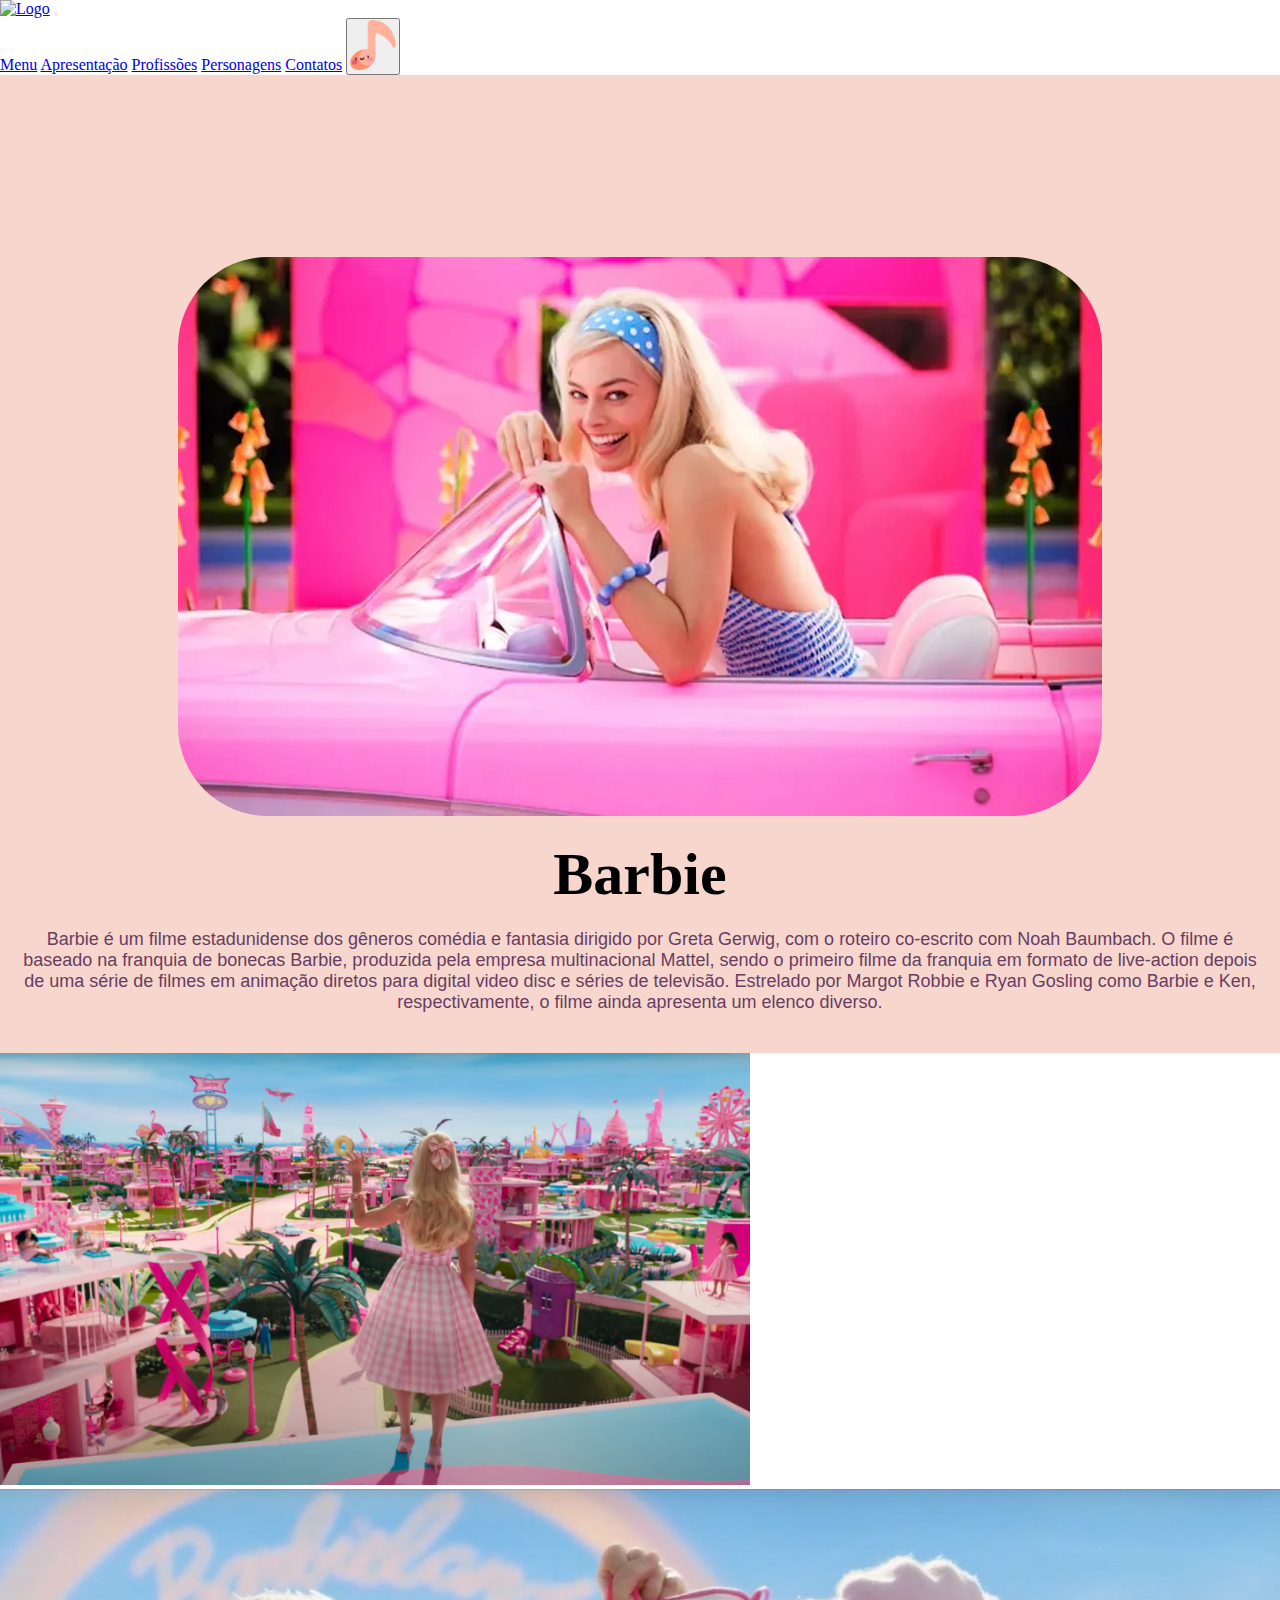
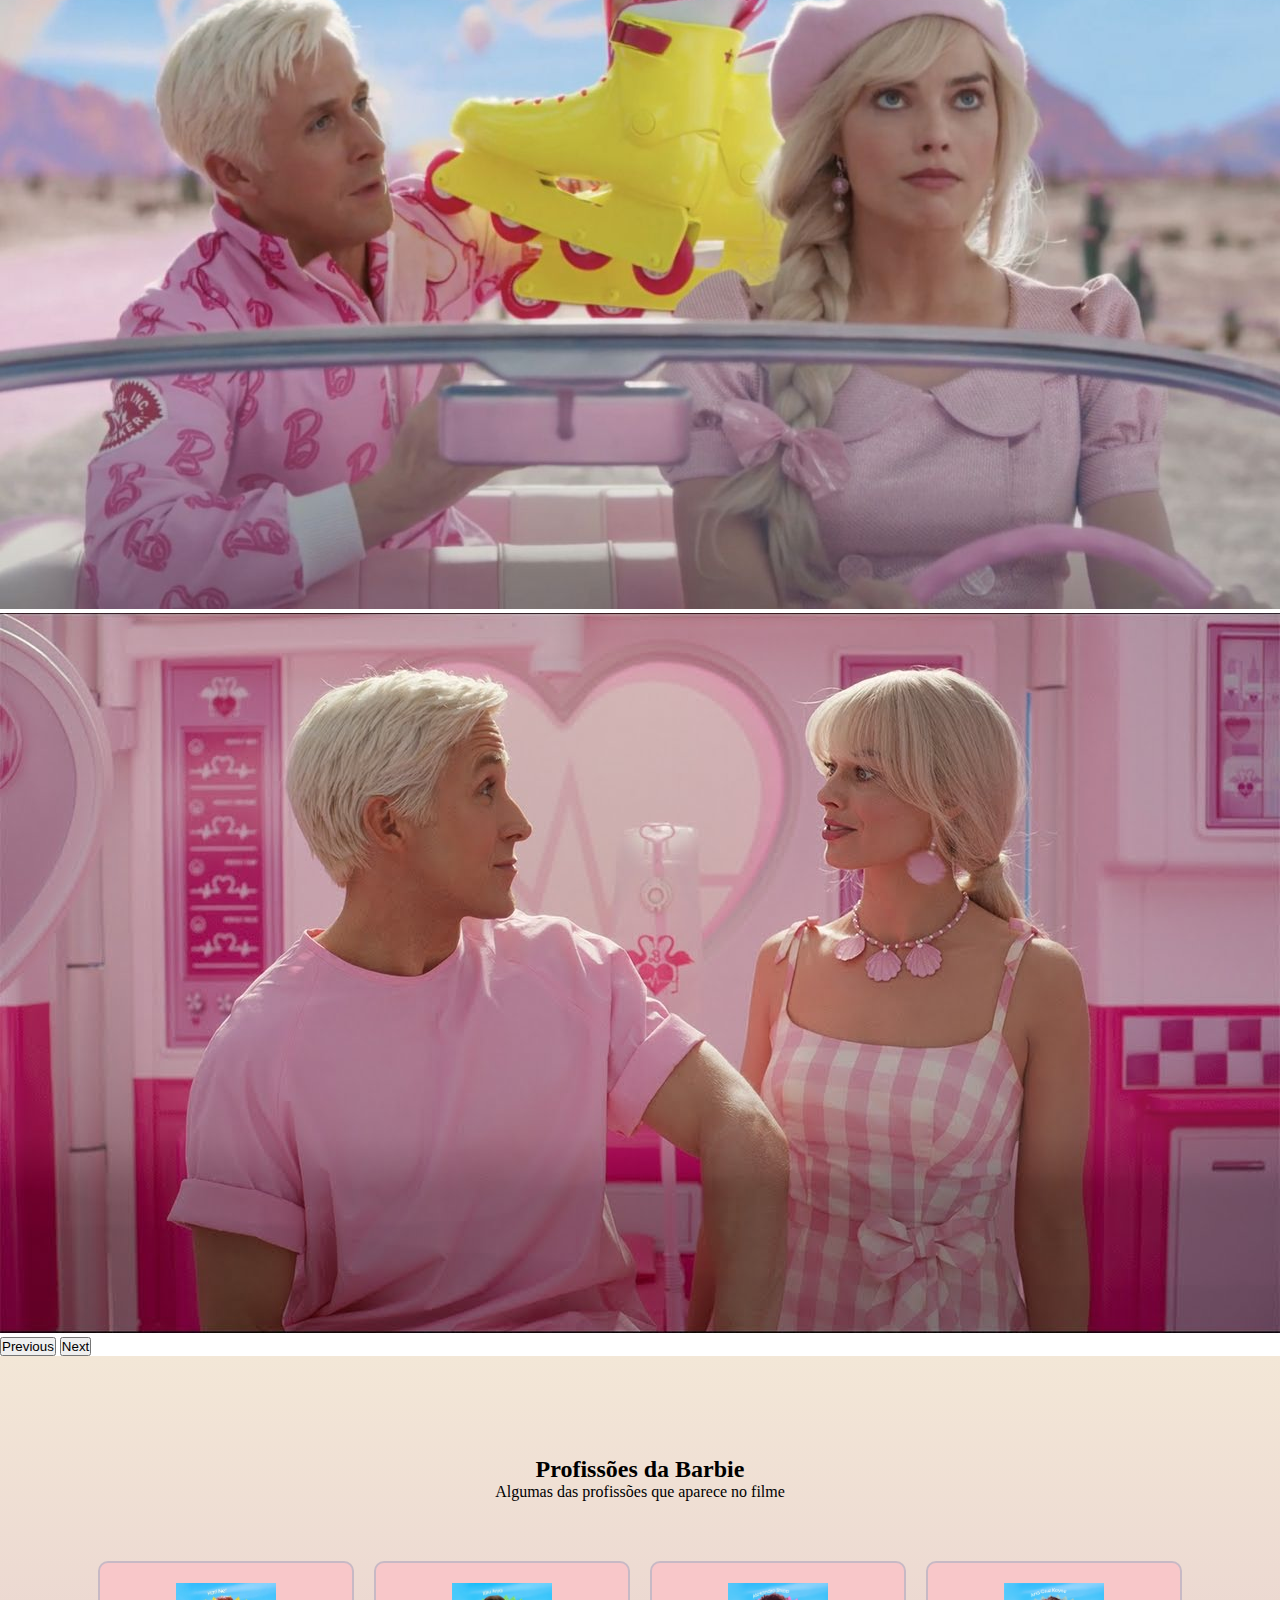
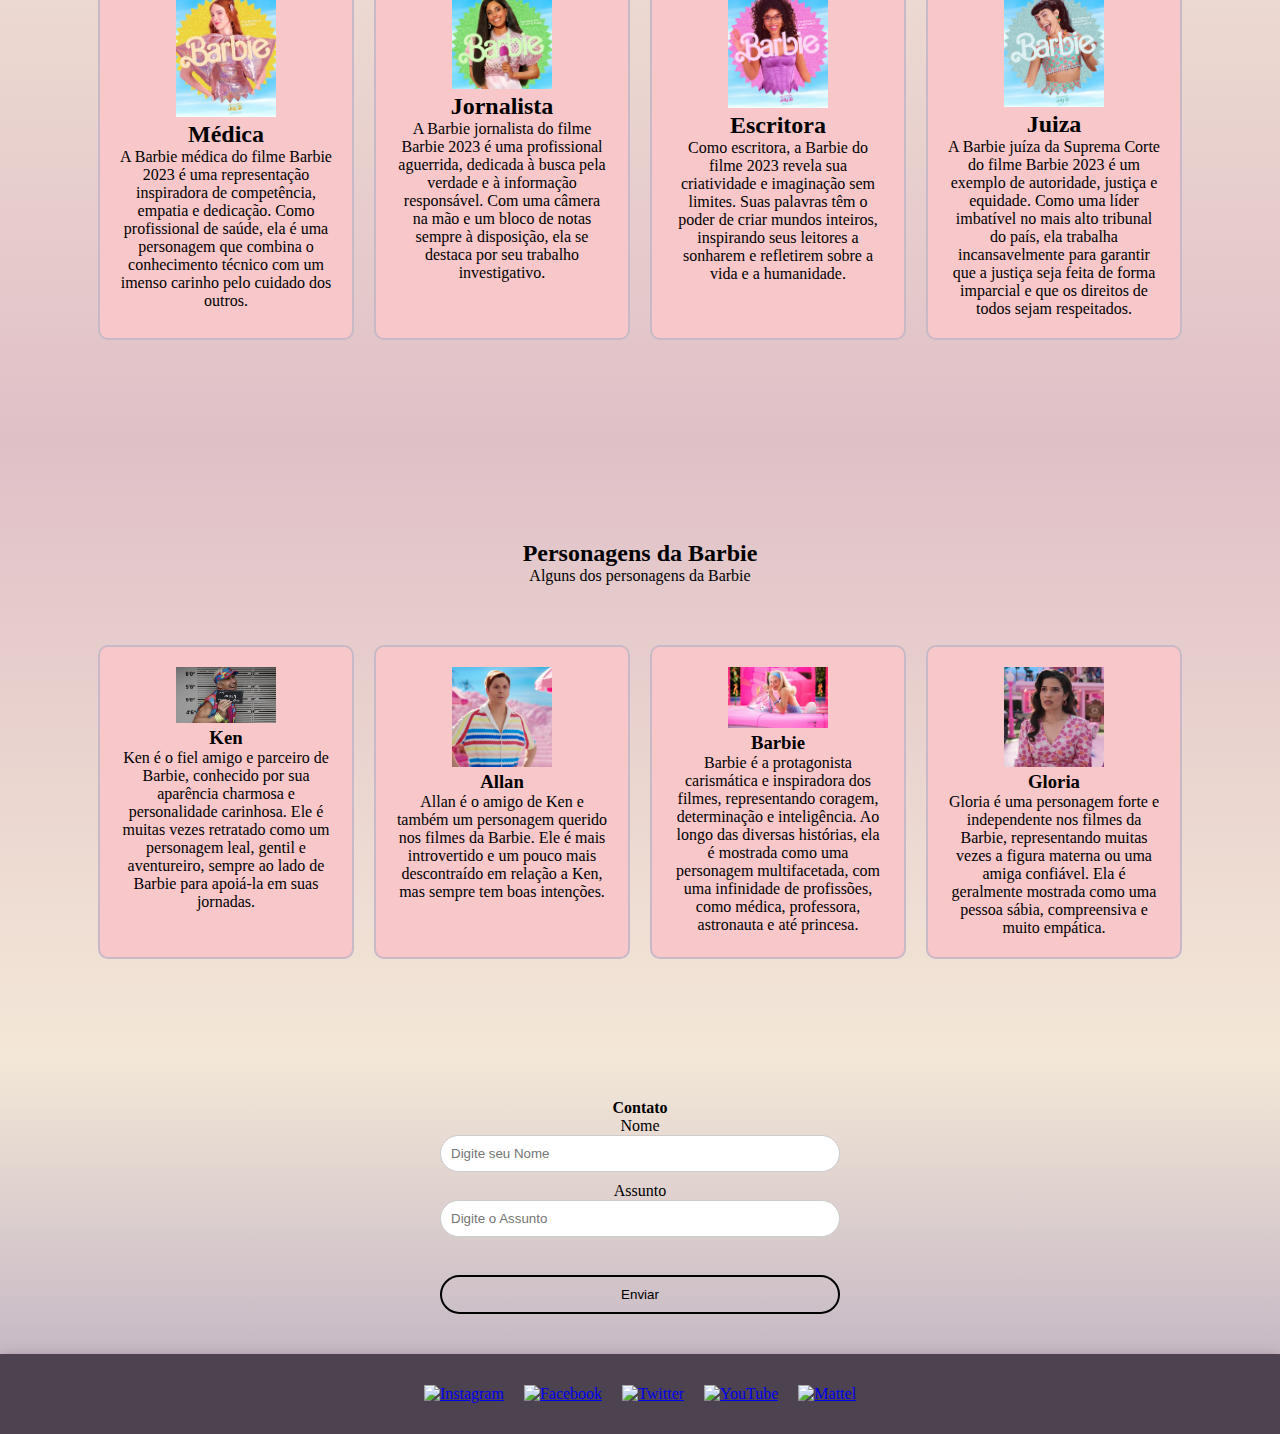
==== commit 8ae9cb9e: "Barbie finalizado" ====
--- a/Javascript-inicial/Barbie/index.html
+++ b/Javascript-inicial/Barbie/index.html
@@ -46,7 +46,7 @@
       </div>
     </div>
     <div class="s1-title">
-      <h2 class="title-name">Barbie</h2>
+      <h1 class="title-name">Barbie</h1>
       <p class="texto-barbie">Barbie é um filme estadunidense dos gêneros comédia e fantasia dirigido por Greta
         Gerwig,
         com o roteiro co-escrito com Noah Baumbach. O filme é baseado na franquia
@@ -93,7 +93,7 @@
           <img src="./Assets/medica.jpg" alt="Barbie Medica" width="80px" height="auto">
         </div>
         <div class="wrap-info-card">
-          <h3>Médica</h3>
+          <h2>Médica</h2>
           <p>A Barbie médica do filme Barbie 2023 é uma representação inspiradora
             de competência, empatia e dedicação. Como profissional de saúde,
             ela é uma personagem que combina o conhecimento técnico com um imenso
@@ -105,7 +105,7 @@
           <img src="./Assets/barbie-jornalista.png" alt="Barbie Jornalista" width="80px" height="auto">
         </div>
         <div class="wrap-info-card">
-          <h3>Jornalista</h3>
+          <h2>Jornalista</h2>
           <p>A Barbie jornalista do filme Barbie 2023 é uma profissional aguerrida,
             dedicada à busca pela verdade e à informação responsável.
             Com uma câmera na mão e um bloco de notas sempre à disposição,
@@ -117,7 +117,7 @@
           <img src="./Assets/escritora.jpg" alt="Barbie Escritora" width="80px" height="auto">
         </div>
         <div class="wrap-info-card">
-          <h3>Escritora</h3>
+          <h2>Escritora</h2>
           <p>Como escritora, a Barbie do filme 2023 revela sua criatividade e
             imaginação sem limites. Suas palavras têm o poder de criar mundos inteiros,
             inspirando seus leitores a sonharem e refletirem sobre a vida e a humanidade.</p>
@@ -128,7 +128,7 @@
           <img src="./Assets/barbie-juiza.png" alt="Barbie Juiza" width="80px" height="auto">
         </div>
         <div class="wrap-info-card">
-          <h3>Juiza</h3>
+          <h2>Juiza</h2>
           <p>A Barbie juíza da Suprema Corte do filme Barbie 2023 é um exemplo de autoridade,
             justiça e equidade. Como uma líder imbatível no mais alto tribunal do país,
             ela trabalha incansavelmente para garantir que a justiça seja feita de forma
@@ -193,7 +193,7 @@
     </div>
   </section>
   <section id="s5">
-    <h2>Contato</h2>
+    <h4>Contato</h4>
     <div class="formulario">
       <label for="nome">Nome</label>
       <input type="text" placeholder="Digite seu Nome" id="nome">
